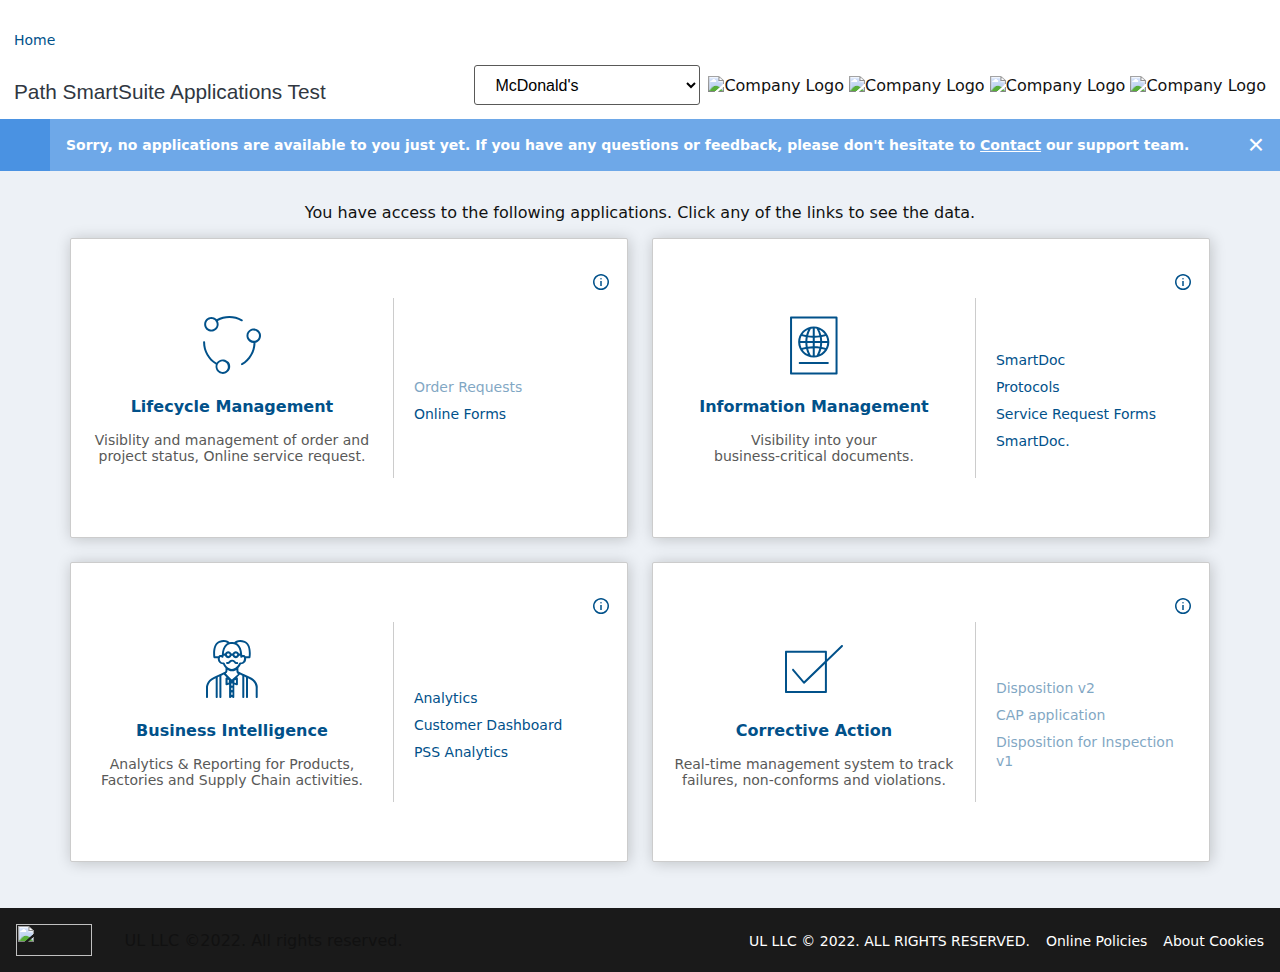
==== index.html @ 438c017e "Initial commit" ====
<!DOCTYPE html>
<html lang="en">

<head>
  <title>Home</title>
  <meta charset="UTF-8" />
  <meta name="viewport" content="width=device-width" />
  <link rel="stylesheet" href="styles.css" />
   <script type="module" src="script.js"></script>
</head>

<body>
  <header class="detail-header">
    <section class="breadcrumb" aria-label="Breadcrumb">
      <ul class="breadcrumb__list" style="padding-left: 0px; list-style: none">
        <li class="breadcrumb__item">
          <a class="breadcrumb__link" href="#">Home</a>
        </li>
        <!-- <li class="breadcrumb__item">
            <a class="breadcrumb__link" href="#">About</a>
          </li>
          <li class="breadcrumb__item">
            <a class="breadcrumb__link" href="#" aria-current="location"
              >Vision</a
            >
          </li> -->
      </ul>
    </section>
    <div class="title-row">
      <h1 class="h1-pss-title"> Path SmartSuite Applications Test</h1>
      
      <div class="supply-chain-switcher ml-auto">
        <select class="ul-select">
            <option value="0">Select a supply chain:</option>
            <option value="1" selected>McDonald's</option>
            <option value="2">Supplier ABC</option>
            <option value="3">Supplier CDE</option>
            <option value="4">Factory 1</option>
            <option value="5">Factory 2</option>
          </select>
      </div>
      <div class="supply-chain-logo">
        <!-- Supply Chain Logo -->
       <img src="https://upload.wikimedia.org/wikipedia/commons/4/4b/McDonald%27s_logo.svg" alt="Company Logo">
       <img src="https://upload.wikimedia.org/wikipedia/commons/a/a6/Logo_NIKE.svg" alt="Company Logo">
       <img src="https://upload.wikimedia.org/wikipedia/commons/9/9a/Target_logo.svg" alt="Company Logo">
       <img src="https://upload.wikimedia.org/wikipedia/commons/c/ce/Safeway_Logo.svg" alt="Company Logo">
      </div>
    </div>
  </header>
  <div class="notification notification--info" id="menu-item-103">
  <div class="notification__icon">
      <i class="icon icon--info"></i>
  </div>
  <div class="notification__body">
      <p>Sorry, no applications are available to you just yet. If you have any questions or feedback, please don't hesitate to <a href="#">Contact</a> our support team.</p>
  </div>
  <div class="notification__actions">
      <button class="notification__action" data-dismiss="">
          ×
      </button>
  </div>
</div>
  <!-- BLUE INFO MESSAGE NOTIFICATION SHOWN USERS WHO HAVE NO Entitlements(APPs) -->
  
   

      <main>
        <!--  -->
    
       

        <section class="instruction-text">   <p>
        You have access to the following applications. Click any of the links to
        see the data.
      </p></section>
          
          <div class="cards-container">
           
            <div class="card">
              <div class="card-left-column">
                <div>
                  <!-- Ligecycycle Icon Large -->
                  <svg version="1.1" id="Layer_1" xmlns="http://www.w3.org/2000/svg" x="0" y="0" width="64" height="64"
                    style="enable-background: new 0 0 64 64" xml:space="preserve">
                    <style>
                      .st0 {
                        fill: #01518a;
                      }
                    </style>
                    <g id="Group_11015" transform="translate(-301 -303)">
                      <path class="st0"
                        d="M308 320c1.3 1 2.8 1.5 4.4 1.5.3 0 .6 0 .9-.1 1.9-.2 3.6-1.2 4.8-2.7 1.8-2.3 2-5.4.7-7.8 7.3-4 16.3-3.9 23.5.3.5.3 1.1.1 1.4-.4s.1-1.1-.4-1.4c-7.9-4.6-17.7-4.6-25.7-.2l-.1-.1c-1.4-1.4-3.2-2.1-5.1-2.1-1.9 0-3.7.7-5.1 2.1-2.8 2.8-2.9 7.4 0 10.3.2.3.4.5.7.6zm.7-9.4c1-1 2.3-1.5 3.7-1.5 1.4 0 2.7.5 3.7 1.5l.2.2c.1.1.2.2.3.4 1.5 1.9 1.5 4.5 0 6.4-.9 1.1-2.1 1.8-3.5 2s-2.8-.2-3.9-1.1c-.2-.1-.3-.2-.5-.4-2.1-2.2-2.1-5.5 0-7.5M324.7 349.5c-2.9-.4-5.7 1-7.1 3.3-7.1-4.3-11.5-12.1-11.5-20.5 0-.6-.4-1-1-1s-1 .4-1 1c0 9.2 4.9 17.6 12.7 22.3v.1c-1 3.9 1.3 7.9 5.2 8.9.6.2 1.3.3 1.9.3 3.2 0 6.1-2.1 7-5.3l.1-.2v-.1c.1-.3.1-.5.1-.8.3-1.9-.2-3.8-1.4-5.4-1.4-1.3-3.1-2.3-5-2.6zm4.1 8c0 .2 0 .4-.1.6v.1c-.8 2.7-3.6 4.4-6.4 3.6s-4.5-3.7-3.8-6.5c.1-.2.1-.4.2-.7.9-2.2 3.2-3.5 5.6-3.2 1.4.2 2.6.9 3.5 2 .9 1.2 1.2 2.6 1 4.1zM361.8 324v-.2c-1-3.8-5-6.1-8.9-5.1l-.9.3c-3.7 1.5-5.5 5.7-4 9.4 1.1 2.7 3.7 4.4 6.5 4.5-.2 8.4-4.7 16.1-12 20.4-.5.3-.6.9-.4 1.4.2.3.5.5.9.5.2 0 .3 0 .5-.1 7.9-4.6 12.9-13.1 13-22.3h.1c3.8-1.1 6.1-5 5.2-8.8zm-5.7 6.7-.7.1c-2.4.3-4.7-1-5.6-3.2-1.1-2.7.2-5.7 3-6.8.2-.1.4-.2.6-.2.4-.1.9-.2 1.3-.2 2.3 0 4.5 1.6 5.1 3.9.8 2.8-.9 5.7-3.7 6.4z" />
                      <path id="Rectangle_2926" style="fill: none" d="M301 303h64v64h-64z" />
                    </g>
                  </svg>
                </div>
                <h3 class="card__title">Lifecycle Management</h3>
                <p class="card__description">
                  Visiblity and management of order and project status, Online
                  service request.
                </p>
              </div>
              <div class="col__divider"></div>
              <div class="card-right-column">
                <div class="card-right-column-item-1">
                  <a href="#modal" role="button" class="info-icon">
                    <svg xmlns="http://www.w3.org/2000/svg" height="20" width="20" class="card__icon-info">
                      <path
                        d="M9.25 14h1.5V9h-1.5ZM10 7.5q.312 0 .531-.219.219-.219.219-.531 0-.312-.219-.531Q10.312 6 10 6q-.312 0-.531.219-.219.219-.219.531 0 .312.219.531.219.219.531.219ZM10 18q-1.646 0-3.104-.625-1.458-.625-2.552-1.719t-1.719-2.552Q2 11.646 2 10q0-1.667.625-3.115.625-1.447 1.719-2.541Q5.438 3.25 6.896 2.625T10 2q1.667 0 3.115.625 1.447.625 2.541 1.719 1.094 1.094 1.719 2.541Q18 8.333 18 10q0 1.646-.625 3.104-.625 1.458-1.719 2.552t-2.541 1.719Q11.667 18 10 18Zm0-1.5q2.708 0 4.604-1.896T16.5 10q0-2.708-1.896-4.604T10 3.5q-2.708 0-4.604 1.896T3.5 10q0 2.708 1.896 4.604T10 16.5Zm0-6.5Z" />
                    </svg></a>
                </div>
                <div class="card-right-column-item-2">
                  <ul>
                    <li>
                      <a href="#" class="app-btn action-link--disabled">Order Requests</a>
                    </li>
                    <li>
                      <a href="#" class="app-btn">Online Forms</a>
                    </li>
                  </ul>
                </div>
              </div>
            </div>
            <div class="card">
              <div class="card-left-column">
                <div>
                  <svg version="1.1" id="Layer_1" xmlns="http://www.w3.org/2000/svg"
                    xmlns:xlink="http://www.w3.org/1999/xlink" x="0px" y="0px" width="64px" height="64px"
                    viewBox="0 0 64 64" enable-background="new 0 0 64 64" xml:space="preserve">
                    <g id="Group_11016" transform="translate(-990 -317)">
                      <g id="Group_10785" transform="translate(689 14)">
                        <rect id="Rectangle_2926" x="301" y="303" fill="none" width="64" height="64" />
                      </g>
                      <g id="Icons" transform="translate(983.25 312.5)">
                        <g>
                          <path fill="#01518A"
                            d="M52.5,53.5h-28c-0.6,0-1,0.4-1,1s0.4,1,1,1h28c0.6,0,1-0.4,1-1S53.1,53.5,52.5,53.5z" />
                          <path fill="#01518A" d="M61.2,8H15.8c-0.6,0-1,0.4-1,1v56c0,0.6,0.4,1,1,1h45.5c0.6,0,1-0.4,1-1V9C62.2,8.4,61.8,8,61.2,8z
				 M60.2,64H16.8V10h43.5V64z" />
                          <path fill="#01518A" d="M38.5,49.1c8.6,0,15.6-7,15.6-15.6s-7-15.6-15.6-15.6s-15.6,7-15.6,15.6S29.9,49.1,38.5,49.1z M27.4,41.2
				c1.2-0.3,2.4-0.6,3.5-0.8c0.5,1.8,1.1,3.6,1.9,5.3C30.6,44.8,28.7,43.2,27.4,41.2z M25,34.5h5.1c0,1.3,0.2,2.7,0.4,4
				c-1.4,0.3-2.8,0.6-4.2,1C25.6,37.9,25.1,36.3,25,34.5z M26.3,27.6c1.4,0.4,2.8,0.7,4.2,1c-0.2,1.3-0.4,2.6-0.4,4H25
				C25.1,30.7,25.6,29.1,26.3,27.6z M35.6,20.3c0.6-0.1,1.3-0.2,1.9-0.3v7.2c-1.5,0-3.1-0.1-4.6-0.3c0.6-2.2,1.4-4.3,2.5-6.2
				C35.5,20.5,35.5,20.4,35.6,20.3z M41.6,20.7c1.1,2,2,4.1,2.5,6.2c-1.5,0.2-3.1,0.3-4.6,0.3V20c0.7,0,1.3,0.1,2,0.3
				C41.5,20.4,41.5,20.5,41.6,20.7z M52,32.5h-5.1c0-1.3-0.2-2.7-0.4-4c1.4-0.3,2.8-0.6,4.2-1C51.4,29.1,51.9,30.7,52,32.5z
				 M50.7,39.5c-1.4-0.4-2.8-0.7-4.2-1c0.2-1.3,0.4-2.7,0.4-4H52C51.9,36.3,51.4,37.9,50.7,39.5z M41.6,46.7
				c-0.7,0.2-1.4,0.3-2.1,0.3v-7.2c1.5,0,3.1,0.1,4.6,0.3c-0.6,2.2-1.4,4.3-2.5,6.3C41.6,46.6,41.6,46.6,41.6,46.7z M35.4,46.5
				c-1.1-2-1.9-4.1-2.5-6.3c1.5-0.2,3.1-0.3,4.6-0.3V47c-0.7-0.1-1.4-0.2-2-0.3C35.4,46.6,35.4,46.6,35.4,46.5z M37.5,37.8
				c-1.7,0-3.4,0.2-5,0.4c-0.2-1.2-0.3-2.4-0.4-3.7h5.4V37.8z M39.5,37.8v-3.3h5.4c0,1.2-0.2,2.5-0.4,3.7
				C42.9,37.9,41.2,37.8,39.5,37.8z M44.9,32.5h-5.4v-3.3c1.7,0,3.4-0.2,5-0.4C44.7,30,44.9,31.3,44.9,32.5z M37.5,29.2v3.3h-5.4
				c0-1.2,0.2-2.5,0.4-3.7C34.1,29.1,35.8,29.2,37.5,29.2z M44.2,45.8c0.8-1.7,1.4-3.5,1.9-5.3c1.2,0.2,2.4,0.5,3.5,0.8
				C48.3,43.2,46.4,44.8,44.2,45.8z M49.6,25.8c-1.2,0.3-2.4,0.6-3.6,0.8c-0.5-1.9-1.1-3.7-2-5.4C46.3,22.2,48.2,23.8,49.6,25.8z
				 M32.9,21.1c-0.8,1.7-1.5,3.6-2,5.4c-1.2-0.2-2.4-0.5-3.6-0.8C28.8,23.8,30.7,22.2,32.9,21.1z" />
                        </g>
                      </g>
                    </g>
                  </svg>
                </div>
                <h3 class="card__title">Information Management</h3>
                <p class="card__description">
                  Visibility into your <br>business-critical documents.
                </p>
              </div>
              <div class="col__divider"></div>
              <div class="card-right-column">
                <div class="card-right-column-item-1">
                  <svg xmlns="http://www.w3.org/2000/svg" height="20" width="20" class="card__icon-info">
                    <path
                      d="M9.25 14h1.5V9h-1.5ZM10 7.5q.312 0 .531-.219.219-.219.219-.531 0-.312-.219-.531Q10.312 6 10 6q-.312 0-.531.219-.219.219-.219.531 0 .312.219.531.219.219.531.219ZM10 18q-1.646 0-3.104-.625-1.458-.625-2.552-1.719t-1.719-2.552Q2 11.646 2 10q0-1.667.625-3.115.625-1.447 1.719-2.541Q5.438 3.25 6.896 2.625T10 2q1.667 0 3.115.625 1.447.625 2.541 1.719 1.094 1.094 1.719 2.541Q18 8.333 18 10q0 1.646-.625 3.104-.625 1.458-1.719 2.552t-2.541 1.719Q11.667 18 10 18Zm0-1.5q2.708 0 4.604-1.896T16.5 10q0-2.708-1.896-4.604T10 3.5q-2.708 0-4.604 1.896T3.5 10q0 2.708 1.896 4.604T10 16.5Zm0-6.5Z" />
                  </svg>
                </div>
                <div class="card-right-column-item-2">
                  <ul>
                    <li>
                      <a href="#" class="app-btn">SmartDoc</a>
                    </li>
                    <li>
                      <a href="#" class="app-btn">Protocols</a>
                    </li>
                    <li>
                      <a href="#" class="app-btn">Service Request Forms</a>
                    </li>
                    <li>
                      <a href="#" class="app-btn">SmartDoc.</a>
                    </li>
                  </ul>
                </div>
              </div>
            </div>
            <div class="card">
              <div class="card-left-column">
                <div>
                  <svg xmlns="http://www.w3.org/2000/svg" width="64" height="64" xml:space="preserve">
                    <path fill="none" d="M0 0h64v64H0z" />
                    <g fill="#01518A">
                      <path
                        d="M27.8 27c.6 0 1.5-.1 2-.7l.3-.3c.5-.6 1.2-1.3 2.2-1.4 1 0 1.6.8 2.1 1.4.1.1.2.3.3.4.6.5 1.4.7 2 .7.3 0 .6 0 .7-.1.5-.1.9-.6.8-1.1-.1-.5-.6-.9-1.1-.8-.4.1-.9 0-1-.1l-.3-.3c-.6-.7-1.7-1.9-3.5-2h-.4c-1.8.1-2.9 1.3-3.5 2l-.2.2c-.1.1-.7.1-1 .1-.5-.1-1.1.3-1.1.8-.1.5.3 1.1.8 1.1.3 0 .6.1.9.1z" />
                      <path
                        d="M50.1 40c-2.3-1-4.2-1.9-5.9-2.7-.2-.2-.4-.3-.7-.3-3.1-1.5-4.8-2.4-4.8-2.4s-.3-.2-.3-1.1V31c1.3-1.3 2.1-2.8 2.5-3.7 1.5 0 2.8-.6 3.8-1.7 1.1-1.2 1.6-2.8 1.4-4.4h3.4c.5 0 .9-.4 1-.9.1-.6 1.9-13.6-5.6-16.4-6-2.3-9.4.2-10.7 1.4-1-.2-1.8-.2-2.3-.2-.5 0-1.3 0-2.3.2C28.4 4.1 25 1.6 19 3.9c-7.5 2.9-5.7 15.9-5.6 16.4.1.5.5.9 1 .9h3.4c-.2 1.6.4 3.2 1.4 4.4 1 1.1 2.4 1.7 3.8 1.7.4.8 1.2 2.3 2.5 3.7v2.5c0 .8-.3 1.1-.3 1.1s-1.7.9-4.8 2.4c-.3 0-.5.1-.7.3-1.6.8-3.6 1.7-5.9 2.7C6 43.5 6 50.2 6 50.5V60c0 .6.4 1 1 1s1-.4 1-1v-9.5c0-.1 0-5.7 6.7-8.7.4-.2.7-.3 1-.5V60c0 .6.4 1 1 1s1-.4 1-1V40.4c.6-.3 1.2-.6 1.7-.8V60c0 .6.4 1 1 1s1-.4 1-1V38.7l2.4-1.2 2.9 3c-.3-.1-.6 0-.8.2-.3.2-.4.5-.4.8v5.8c0 .3.1.6.4.8.3.2.6.2.9.2l2.3-.7V60c0 .6.4 1 1 1s1-.4 1-1v-.1c.2.2.4.3.6.3.2 0 .5-.1.6-.3v.1c0 .6.4 1 1 1s1-.4 1-1V47.5l2.3.7h.3c.2 0 .4-.1.6-.2.3-.2.4-.5.4-.8v-5.8c0-.3-.1-.6-.4-.8-.2-.1-.4-.2-.6-.2l3-2.9c.7.3 1.5.7 2.4 1.2V60c0 .6.4 1 1 1s1-.4 1-1V39.6c.5.3 1.1.5 1.7.8V60c0 .6.4 1 1 1s1-.4 1-1V41.3c.3.2.7.3 1 .5 6.7 3 6.7 8.4 6.7 8.7V60c0 .6.4 1 1 1s1-.4 1-1v-9.5c.3-.3.3-7-7.6-10.5zM44.3 5.8c5.1 1.9 4.7 10.6 4.4 13.4h-3.2c-.4-.6-.9-.9-1.3-1.1-.7-.2-1.4-.2-2 0v-.6C41.9 12.7 40.5 9.2 38 7c-.5-.4-1-.8-1.5-1 1.3-.8 3.8-1.7 7.8-.2zM31.8 7.1H33c1.3.1 2.7.7 3.7 1.5 1.9 1.6 3 4.3 3.4 8H39c-.4-1.4-1.7-2.4-3.2-2.4-1.5 0-2.8 1-3.2 2.4h-1.2c-.4-1.4-1.7-2.4-3.2-2.4s-2.8 1-3.2 2.4h-1.2c.4-3.7 1.5-6.4 3.4-8 .7-.6 1.5-1 2.2-1.3.8-.1 1.6-.2 2.4-.2zm2.6 10.5c.1-.7.6-1.2 1.4-1.2.7 0 1.3.5 1.4 1.2v.2c-.1.7-.6 1.2-1.4 1.2-.7 0-1.3-.5-1.4-1.2v-.1c.1 0 0-.1 0-.1zm-7.5 0c.1-.7.6-1.2 1.4-1.2.7 0 1.3.5 1.4 1.2v.2c-.1.7-.6 1.2-1.4 1.2-.7 0-1.3-.5-1.4-1.2v-.2zm-8.5 1.6h-3.2c-.2-2.8-.6-11.5 4.5-13.4 4-1.5 6.5-.6 7.8.3-.5.3-1 .6-1.5 1-2.6 2.2-4 5.9-4.2 11-.6-.2-1.3-.3-2 0-.5.2-1 .5-1.4 1.1zm6.2 6.8c-.2-.4-.6-.7-1.1-.6-1.5.2-2.4-.6-2.8-1-.8-.9-1.2-2.3-.8-3.5v-.1c.1-.1.1-.2.1-.3.1-.2.2-.3.3-.4.4-.2 1.3.2 1.7.5.3.2.7.3 1 .1.3-.2.5-.5.5-.9v-1H25c.4 1.4 1.7 2.4 3.2 2.4s2.8-1 3.2-2.4h1.2c.4 1.4 1.7 2.4 3.2 2.4 1.5 0 2.8-1 3.2-2.4h1.3v1c0 .4.2.7.5.9.3.2.7.1 1-.1.4-.3 1.3-.7 1.7-.5.1.1.3.2.3.4 0 .1.1.2.1.3v.1c.3 1.2 0 2.5-.8 3.5-.4.5-1.4 1.2-2.8 1-.5-.1-.9.2-1.1.6 0 0-.6 1.6-1.9 3.1-.3.4-.3.3-.9.9l-.1.1c-1.1 1-2.6 1.8-4.5 1.9-1.8-.1-3.3-.9-4.5-1.9l-1-1.1c-1-1.4-1.7-3-1.7-3zm4.5 19.4-1.5.4v-3.1l1.5.4c-.2.2-.3.4-.3.7v.8c0 .4.1.7.3.8zM32.5 58c-.2-.2-.4-.3-.6-.3-.2 0-.5.1-.6.3v-2.7c.2.2.4.3.6.3.2 0 .5-.1.6-.3V58zm0-4.7c-.2-.2-.4-.3-.6-.3-.2 0-.5.1-.6.3v-2.7c.2.2.4.3.6.3.2 0 .5-.1.6-.3v2.7zm0-4.6c-.2-.2-.4-.3-.6-.3-.2 0-.5.1-.6.3v-2.1l.2-.2h.9l.2.2v2.1zm3.5-2.8-1.8-.5c.1-.2.2-.4.2-.6V44c0-.2-.1-.4-.2-.6l1.8-.5v3zm-3.3-4.1-.4.4h-1.1l-.3-.4-5.1-5.3c.2-.1.3-.2.3-.2.1-.1 1.4-.7 1.4-2.8v-.8l.1.1.1.1c.1.1.2.1.3.2.2.1.4.2.5.3.4.2.8.3 1.2.5.4.1.9.2 1.3.3.2 0 .3 0 .5.1H33c.2 0 .4-.1.7-.1.4-.1.8-.2 1.2-.4.4-.2.8-.3 1.1-.5.1-.1.3-.2.4-.2v.8c0 2.1 1.3 2.8 1.4 2.8 0 0 .1.1.4.2l-5.5 4.9z" />
                    </g>
                  </svg>
                </div>
                <h3 class="card__title">Business Intelligence</h3>
                <p class="card__description">
                  Analytics & Reporting for Products,<br> Factories and Supply Chain
                  activities.
                </p>
              </div>
              <div class="col__divider"></div>
              <div class="card-right-column">
                <div class="card-right-column-item-1">
                  <svg xmlns="http://www.w3.org/2000/svg" height="20" width="20" class="card__icon-info">
                    <path
                      d="M9.25 14h1.5V9h-1.5ZM10 7.5q.312 0 .531-.219.219-.219.219-.531 0-.312-.219-.531Q10.312 6 10 6q-.312 0-.531.219-.219.219-.219.531 0 .312.219.531.219.219.531.219ZM10 18q-1.646 0-3.104-.625-1.458-.625-2.552-1.719t-1.719-2.552Q2 11.646 2 10q0-1.667.625-3.115.625-1.447 1.719-2.541Q5.438 3.25 6.896 2.625T10 2q1.667 0 3.115.625 1.447.625 2.541 1.719 1.094 1.094 1.719 2.541Q18 8.333 18 10q0 1.646-.625 3.104-.625 1.458-1.719 2.552t-2.541 1.719Q11.667 18 10 18Zm0-1.5q2.708 0 4.604-1.896T16.5 10q0-2.708-1.896-4.604T10 3.5q-2.708 0-4.604 1.896T3.5 10q0 2.708 1.896 4.604T10 16.5Zm0-6.5Z" />
                  </svg>
                </div>
                <div class="card-right-column-item-2">
                  <ul>
                    <li>
                      <a href="#" class="isDisabled">Analytics</a>
                    </li>
                    <li>
                      <a href="#" class="app-btn">Customer Dashboard</a>
                    </li>
                    <li>
                      <a href="#" class="app-btn">PSS Analytics</a>
                    </li>
                  </ul>
                </div>
              </div>
            </div>
            <div class="card">
              <div class="card-left-column">
                <div>
                  <svg xmlns="http://www.w3.org/2000/svg" width="64" height="64" xml:space="preserve">
                    <path fill="none" d="M0 0h64v64H0z" />
                    <path fill="#01518A"
                      d="M60.7 8.3c-.4-.4-1-.4-1.4 0L44.9 22.2v-7.5c0-.6-.4-1-1-1H4c-.6 0-1 .5-1 1V55c0 .6.4 1 1 1h39.9c.6 0 1-.5 1-1V25L60.7 9.8c.4-.4.4-1.1 0-1.5zM42.9 54H5V15.7h37.9v8.4L22 44.2l-10.2-12c-.4-.4-1-.5-1.4-.1-.4.4-.5 1-.1 1.4l10.9 12.8c.2.2.4.3.7.4h.1c.3 0 .5-.1.7-.3l20.2-19.5V54z" />
                  </svg>
                </div>
                <h3 class="card__title">Corrective Action</h3>
                <p class="card__description">
                  Real-time management system to track failures, non-conforms and
                  violations.
                </p>
              </div>
              <!-- The vertical divider -->
              <div class="col__divider"></div>
              <div class="card-right-column">
                <div class="card-right-column-item-1">
                  <svg xmlns="http://www.w3.org/2000/svg" height="20" width="20" class="card__icon-info">
                    <path
                      d="M9.25 14h1.5V9h-1.5ZM10 7.5q.312 0 .531-.219.219-.219.219-.531 0-.312-.219-.531Q10.312 6 10 6q-.312 0-.531.219-.219.219-.219.531 0 .312.219.531.219.219.531.219ZM10 18q-1.646 0-3.104-.625-1.458-.625-2.552-1.719t-1.719-2.552Q2 11.646 2 10q0-1.667.625-3.115.625-1.447 1.719-2.541Q5.438 3.25 6.896 2.625T10 2q1.667 0 3.115.625 1.447.625 2.541 1.719 1.094 1.094 1.719 2.541Q18 8.333 18 10q0 1.646-.625 3.104-.625 1.458-1.719 2.552t-2.541 1.719Q11.667 18 10 18Zm0-1.5q2.708 0 4.604-1.896T16.5 10q0-2.708-1.896-4.604T10 3.5q-2.708 0-4.604 1.896T3.5 10q0 2.708 1.896 4.604T10 16.5Zm0-6.5Z" />
                  </svg>
                </div>
                <div class="card-right-column-item-2">
                  <ul>
                    <li>
                      <a href="#" class="action-link action-link--disabled">Disposition v2</a>
                    </li>
                    <li>
                      <a href="#" class="action-link action-link--disabled">CAP application</a>
                    </li>
                    <li>
                      <a href="#" class="action-link action-link--disabled">Disposition for Inspection v1</a>
                    </li>
                  </ul>
                </div>
              </div>
            </div>
           <!--  <div class="card" style="background:#;">
              <div class="card-left-column">
                <div>
                  <svg xmlns="http://www.w3.org/2000/svg" width="64" height="64" xml:space="preserve">
                    <g fill="#01518A">
                      <path
                        d="M50 57h-7v-8h-2v8H23v-8h-2v8h-7c-.6 0-1 .4-1 1s.4 1 1 1h36c.6 0 1-.4 1-1s-.4-1-1-1zM0 6v42.9h64V6H0zm62 40.9H2V8h60v38.9z" />
                      <path
                        d="M38 26.1c-.6 0-1 .4-1 1v14.6c0 .6.4 1 1 1s1-.4 1-1V27.1c0-.5-.4-1-1-1zM44 23c-.6 0-1 .4-1 1v18c0 .6.4 1 1 1s1-.4 1-1V24c0-.6-.4-1-1-1zM26 32.5c-.6 0-1 .4-1 1v7.9c0 .6.4 1 1 1s1-.4 1-1v-7.9c0-.6-.4-1-1-1zM20 35.7c-.6 0-1 .4-1 1v4.5c0 .6.4 1 1 1s1-.4 1-1v-4.5c0-.5-.4-1-1-1zM32 29.3c-.6 0-1 .4-1 1v11.2c0 .6.4 1 1 1s1-.4 1-1V30.3c0-.6-.4-1-1-1zM17 35c.2 0 .4 0 .5-.2l26.7-16.9-.7 3.3 2.4-1.5L47 15l-4.7-1.1-2.4 1.5 3.3.7-26.7 17.1c-.5.3-.6.9-.3 1.4.1.2.5.4.8.4z" />
                    </g>
                  </svg>
                </div>
                <h3 class="card__title" ></h3>
                <p class="card__description">
                  myUL is a secure source for UL project files, product
                  information, documents and services.
                </p>
              </div>
              <div class="col__divider"></div>
              <div class="card-right-column">
                <div class="card-right-column-item-1">
                  <svg xmlns="http://www.w3.org/2000/svg" height="20" width="20" class="card__icon-info">
                    <path
                      d="M9.25 14h1.5V9h-1.5ZM10 7.5q.312 0 .531-.219.219-.219.219-.531 0-.312-.219-.531Q10.312 6 10 6q-.312 0-.531.219-.219.219-.219.531 0 .312.219.531.219.219.531.219ZM10 18q-1.646 0-3.104-.625-1.458-.625-2.552-1.719t-1.719-2.552Q2 11.646 2 10q0-1.667.625-3.115.625-1.447 1.719-2.541Q5.438 3.25 6.896 2.625T10 2q1.667 0 3.115.625 1.447.625 2.541 1.719 1.094 1.094 1.719 2.541Q18 8.333 18 10q0 1.646-.625 3.104-.625 1.458-1.719 2.552t-2.541 1.719Q11.667 18 10 18Zm0-1.5q2.708 0 4.604-1.896T16.5 10q0-2.708-1.896-4.604T10 3.5q-2.708 0-4.604 1.896T3.5 10q0 2.708 1.896 4.604T10 16.5Zm0-6.5Z" />
                  </svg>
                </div>
                <div class="card-right-column-item-2">
                  <ul>
                    <li>
                      <a href="#" class="app-btn">Learn more</a>
                    </li>
                   
                    <li>
                      <p class="complete-text__small">To complete your invite registration, please click the button below:
                    <button class="app-primary-green">Complete Registration</button>
                    </li>
                  </ul>
                </div>
              </div>
            </div> -->
          </div>
        </section>
     
      </main>
      <!-- Put the footer at the bottom -->
      <footer class="ul-footer -minimal -dark">
      <div class="ul-footer__main">
         <img class="ul-footer__logo" src="https://underwriters-labs.github.io/design-system-scss/images/ulsolutions_logo_white.svg" style="width: 4.78rem; height: 2rem;"><p class="ul-footer__copyright">UL LLC ©2022. All rights reserved.</p>
         <div class="ul-footer__legal">
            <ul>
               <li><a href="https://www.ul.com/resources/online-policies">UL LLC © 2022. ALL RIGHTS RESERVED.</a></li>
               <li><a href="https://www.ul.com/resources/online-policies">Online Policies</a></li>
               <li><a href="https://www.ul.com/resources/online-policies/about-cookies">About Cookies</a></li>
            </ul>
         </div>
      </div>
   </footer>
      <!-- Lifecycle Modal -->
      <div class="modal-wrapper" id="modal">
        <div class="modal-body">
          <div class="modal-header">
            <div>
              <!-- Ligecycycle Icon Large -->
              <svg version="1.1" id="Layer_1" xmlns="http://www.w3.org/2000/svg" x="0" y="0" width="64" height="64"
                style="enable-background: new 0 0 64 64" xml:space="preserve">
                <style>
                  .st0 {
                    fill: #01518a;
                  }
                </style>
                <g id="Group_11015" transform="translate(-301 -303)">
                  <path class="st0"
                    d="M308 320c1.3 1 2.8 1.5 4.4 1.5.3 0 .6 0 .9-.1 1.9-.2 3.6-1.2 4.8-2.7 1.8-2.3 2-5.4.7-7.8 7.3-4 16.3-3.9 23.5.3.5.3 1.1.1 1.4-.4s.1-1.1-.4-1.4c-7.9-4.6-17.7-4.6-25.7-.2l-.1-.1c-1.4-1.4-3.2-2.1-5.1-2.1-1.9 0-3.7.7-5.1 2.1-2.8 2.8-2.9 7.4 0 10.3.2.3.4.5.7.6zm.7-9.4c1-1 2.3-1.5 3.7-1.5 1.4 0 2.7.5 3.7 1.5l.2.2c.1.1.2.2.3.4 1.5 1.9 1.5 4.5 0 6.4-.9 1.1-2.1 1.8-3.5 2s-2.8-.2-3.9-1.1c-.2-.1-.3-.2-.5-.4-2.1-2.2-2.1-5.5 0-7.5M324.7 349.5c-2.9-.4-5.7 1-7.1 3.3-7.1-4.3-11.5-12.1-11.5-20.5 0-.6-.4-1-1-1s-1 .4-1 1c0 9.2 4.9 17.6 12.7 22.3v.1c-1 3.9 1.3 7.9 5.2 8.9.6.2 1.3.3 1.9.3 3.2 0 6.1-2.1 7-5.3l.1-.2v-.1c.1-.3.1-.5.1-.8.3-1.9-.2-3.8-1.4-5.4-1.4-1.3-3.1-2.3-5-2.6zm4.1 8c0 .2 0 .4-.1.6v.1c-.8 2.7-3.6 4.4-6.4 3.6s-4.5-3.7-3.8-6.5c.1-.2.1-.4.2-.7.9-2.2 3.2-3.5 5.6-3.2 1.4.2 2.6.9 3.5 2 .9 1.2 1.2 2.6 1 4.1zM361.8 324v-.2c-1-3.8-5-6.1-8.9-5.1l-.9.3c-3.7 1.5-5.5 5.7-4 9.4 1.1 2.7 3.7 4.4 6.5 4.5-.2 8.4-4.7 16.1-12 20.4-.5.3-.6.9-.4 1.4.2.3.5.5.9.5.2 0 .3 0 .5-.1 7.9-4.6 12.9-13.1 13-22.3h.1c3.8-1.1 6.1-5 5.2-8.8zm-5.7 6.7-.7.1c-2.4.3-4.7-1-5.6-3.2-1.1-2.7.2-5.7 3-6.8.2-.1.4-.2.6-.2.4-.1.9-.2 1.3-.2 2.3 0 4.5 1.6 5.1 3.9.8 2.8-.9 5.7-3.7 6.4z" />
                  <path id="Rectangle_2926" style="fill: none" d="M301 303h64v64h-64z" />
                </g>
              </svg>
            </div>
            <h2 class="modal-heading">Lifecycle Management</h2>
            <a href="#!" role="button" class="close" aria-label="close this modal">
              <svg width="12" height="12" viewBox="0 0 12 12">
                <path id="_Color" data-name=" ↳Color"
                  d="M12,1.209,10.791,0,6,4.791,1.209,0,0,1.209,4.791,6,0,10.791,1.209,12,6,7.209,10.791,12,12,10.791,7.209,6Z"
                  fill="#303741" />
              </svg>

            </a>
          </div>
          <div>
          <p>Successful management of your product’s lifecycle begins with a quick, seamless way to procure a testing
            request and the ability to monitor the progress. Our Lifecycle Management tools allow you to do just that
            with our easy and intuitive Online Order Forms and Service Status applications.</p>
          <h4 class="h4-sub-headings">Online Order Forms</h3>
          <ul class="ul-mt">
            <li> Create and manage your orders and access up-to-date statuses of your projects
            </li>
            <li>Easy-to-use electronic order forms for automated request submissions
            </li>
            <li>Auto-fill function saves previous supply chain information for faster future requests</li>
            <li>Configurable options for client-specific information</li>
          </ul>
          <!-- <h4 class="h4-sub-headings">Online Order Forms</h4>
          <ul class="ul-mt">
            <li> Create and manage your orders and access up-to-date statuses of your projects
            </li>
            <li>Flexible search and refinement options to find orders quickly
            
            </li>
            <li>Configurable options of specific client status informations</li>
                   </ul>
         -->
        <hr class="line"/>
        <div class="modal-footer">
          <p>To enable Lifecycle Management applications</p> 
          <button class="pss-button -app-primary">CONTACT US</button>

       
        </div>

        <!-- <a href="#!" class="outside-trigger"></a> -->

        

    

</body>

</html>

<!--  -->
---- styles.css ----
/* A few styles that won't be necessary in myUL */
* {
  box-sizing: border-box;
}

body {
  margin: 0;
  padding: 0;
  color: #111;
  background-color: #edf1f6;
  font-family: Open Sans, system-ui, sans-serif;
}

/* Default Links */

a {
  color: #01518a;
  font-size: 0.875rem;
  text-decoration: none;
}

a:hover {
  text-decoration: underline;
  color: #003357;
}

a:active {
  background-color: #333;
}

a:visited {
  background-color: #01518a;
}

main {
  padding: 1rem;
  background: #edf1f6;
}

/* The card styles */
.cards-container {
  max-width: 1140px;
  margin: 0 auto;
  display: flex;
  gap: 1.5rem;
  flex-wrap: wrap;
}

.card {
  width: 558px;
  min-height: 300px;
  background-color: #fff;
  border-radius: 2px;
  border: #ccc 1px solid;
  box-shadow: 1px 1px 15px rgba(0, 0, 0, 0.2);
  display: flex;
  flex-direction: row;
  align-items: center;
}
.card:hover {
  box-shadow: 0 4px 4px 0 rgba(0, 0, 0, 0.2);
}
.card__title {
  color: #01518a;
  font-size: 1rem;
  margin-bottom: 1rem;
}

.card-left-column {
  display: flex;
  flex-direction: column;
  text-align: center;
  width: 58%;
  padding: 1rem;
  flex-wrap: nowrap;
}
.card-right-column {
  width: 42%;
  padding: 1rem;
  display: flex;
  flex-direction: column;
  flex-wrap: nowrap;
}
.card-right-column-item-1 {
  order: 0;
  flex: 0 1 auto;
  align-self: flex-end;
}
.card-right-column-item-2 {
  display: flex;
  align-items: center;
  min-height: 208px;
}
.card-right-column-item-2 ul {
  list-style: none;
  padding-left: 0;
}
.card-right-column-item-2 ul li {
  padding: 0.25rem;
}

.card__description {
  margin: 0;
  font-size: 14px;
  color: #595958;
}

/* The column divider */
.col__divider {
  border-left: 1px solid #ccc;
  height: 180px;
}

/* Disabled links in cards */
.action-link--disabled {
  color: #01518a;
  cursor: not-allowed;
  opacity: 0.5;
  text-decoration: none;
}
.action-link--disabled:hover {
  text-decoration: none;
}

.app-primary-green {
  background-color: #146615;
  border: 1px solid #146615;
  color: #fff;
  padding: 0.625rem;
  width: 100%;
  margin-top: 0.5rem;
}
.complete-text__small {
  font-style: italic;
  line-height: 0.875rem;
  font-size: 12px;
}
/* Breadcrumbs */

/* .breadcrumb__list ul,
li {
  display: inline;
  list-style: none;
  margin: 0px;
  padding-left: 0px;
}
.breadcrumb__list li {
  margin: 0px;
  padding: 0px;
} */

/* Header styles */
.detail-header {
  padding: 0.875rem;
  background: #fff;
}
.h1-pss-title {
  font-family: 'Open Sans Regular', 'Open Sans', Arial, Helvetica, sans-serif;
  font-size: 1.3em !important;
  font-weight: 400;
  color: #303741;
  margin-bottom: 0;
}
.title-row {
  display: flex;
  justify-content: space-between;
  align-items: center;
  flex-wrap: nowrap;
  gap: 0.5rem;
}

/* The card icon styles */
.card__icon-lrg {
  fill: #01518a;
}
.card__icon-info {
  fill: #01518a;
}
.card__icon-info:hover {
  fill: #003357;
}

/* Left align the select menu */
.ml-auto {
  margin-left: auto;
}

/* Style for the select menu */
.ul-select {
  background-color: #fff;
  border: 0.0625rem solid #595958;
  border-radius: 3px;
  box-shadow: none;
  box-sizing: inherit;
  width: 100%;
  line-height: 1.4;
  font-size: 1rem;
  min-height: 1.75rem;
  padding: 0.6rem 1rem;
  margin-right: 1rem;
}
/* Misc Styles */
.detail-header {
  padding: 0.875rem;
  background: #fff;
}
.h1-pss-title {
  font-family: 'Open Sans Regular', 'Open Sans', Arial, Helvetica, sans-serif !important;
  font-size: 1.3em !important;
  font-weight: 400;
  color: #303741;
  margin-bottom: 0;
}
.title-row {
  display: flex;
  justify-content: space-between;
  align-items: center;
  flex-wrap: nowrap;
  gap: 0.5rem;
}
/* Left align the select menu */
.ml-auto {
  margin-left: auto;
}

.ul-select {
  background-color: #fff;
  border: 0.0625rem solid #595958;
  border-radius: 3px;
  box-shadow: none;
  box-sizing: inherit;
  width: 100%;
  line-height: 1.4;
  font-size: 1rem;
  min-height: 1.75rem;
  padding: 0.6rem 1rem;
  margin-right: 1rem;
}

/* Working with inconsistently sized logos*/
.supply-chain-logo img {
  width: 96px;
  aspect-ratio: 3/2;
  object-fit: contain;
}

/* Modal styles */

.modal-header {
  align-items: flex-start;
  display: flex;
  justify-content: space-between;
  gap: 1rem;
}
.modal-heading {
  margin-top: 0;
  font-family: 'Open Sans';
  font-weight: 600;
  font-size: 24px;
  text-align: left;
  color: #2a313a;
  align-self: center;
}
.close {
  background: none;
  border: none;
  cursor: pointer;
  display: flex;
  align-self: flex-start;
  height: 16px;
  text-decoration: none;
  width: 16px;
  margin-left: auto;
}
.close svg {
  width: 16px;
}
.modal-body {
  background: #fff;
  box-shadow: -20px 20px 35px 1px rgba(10, 49, 86, 0.18);
  display: flex;
  flex-direction: column;
  padding: 1.5rem;
  margin: 1.5rem;
  max-width: 400px;
  width: 100%;
}
.modal-wrapper {
  align-items: center;
  background: rgba(0, 0, 0, 0.5);
  bottom: 0;
  display: flex;
  justify-content: center;
  left: 0;
  position: fixed;
  right: 0;
  top: 0;
}

#modal {
  opacity: 0;
  transition: opacity 0.25s ease-in-out;
  visibility: hidden;
}
#modal:target {
  opacity: 1;
  visibility: visible;
}
#modal:target .modal-body {
  opacity: 1;
  transform: translateY(1);
}
#modal .modal-body {
  max-width: 800px;
  opacity: 0;
  transform: translateY(-100px);
  transition: opacity 0.25s ease-in-out;
  width: 100%;
  z-index: 1;
}

/* Only needed if support */
.outside-trigger {
  bottom: 0;
  cursor: default;
  left: 0;
  position: fixed;
  right: 0;
  top: 0;
}

.modal-footer {
  display: flex;
  justify-content: flex-end;
  gap: 1rem;
  margin-right: 1rem;
  align-items: center;
}
.h4-sub-headings {
  margin-top: 1.5rem;
  margin-bottom: 0px;
}

.ul-mt {
  margin-top: 0.25rem;
}
/* Button Styles For Contact Us */

.pss-button {
  border: 0.0625rem solid #fff;
  border-radius: 3px;
  cursor: pointer;
  display: inline-block;
  font-size: 0.875rem;
  font-weight: 600;
  outline: 0;
  padding: 0.5rem 0.5rem;
  text-align: center;
  text-decoration: none;
  white-space: nowrap;
  min-height: 2.5rem;
}
.pss-button.-app-primary {
  background-color: #01518a;
  border-color: #01518a;
  color: #fff;
}
.pss-button.-app-primary:hover,
.pss-button.-app-primary:focus {
  background-color: #003357;
  border-color: #003357;
}
.pss-button.-app-primary:active {
  background-color: #001524;
  border-color: #001524;
}
hr.line {
  display: block;
  width: 95%;
  margin-left: auto;
  margin-right: auto;
  margin-top: 2rem;
  margin-bottom: 1.5rem;
  border: 1px solid rgba(112, 112, 112, 0.2);
}
.pss-button {
  min-width: 118px;
  font-size: 0.875rem;
  padding: 0;
}

/* Start Responsive */

/* On screens that are 1366px or less*/
@media screen and (max-width: 1366px) {
  .cards-container {
    justify-content: center;
  }
  .instruction-text {
    justify-content: center;
  }
}
/* Button Defaults */
button {
  font-family: inherit;
  font-size: 100%;
  line-height: 1.15;
  margin: 0;
}
button {
  overflow: visible;
}
button {
  text-transform: none;
}
button {
  -webkit-appearance: button;
}
button::-moz-focus-inner {
  border-style: none;
  padding: 0;
}
button:-moz-focusring {
  outline: pxtorem(1) dotted ButtonText;
}
.ul-button {
  border: 0.0625rem solid #fff;
  border-radius: 3px;
  cursor: pointer;
  display: inline-block;
  font-size: 1rem;
  font-weight: 600;
  outline: 0;
  padding: 0.75rem 1.5rem;
  text-align: center;
  text-decoration: none;
  white-space: nowrap;
}
.ul-button.-app-primary {
  background-color: #01518a;
  border-color: #01518a;
  color: #fff;
}
.ul-button.-app-primary:hover,
.ul-button.-app-primary:focus {
  background-color: #003357;
  border-color: #003357;
}
.ul-button.-app-primary:active {
  background-color: #001524;
  border-color: #001524;
}

/* Blue Notification Banner */
.icon {
  display: inline-block;
  height: 18px;
}
.icon.icon--info {
  background-image: url(https://uat.my.ul.com/wp-content/themes/myul/dist/02b497966dc5de0129edb6597c0b7dfa.svg);
}
.notifications > .notification + .notification--info {
  border-top: solid 1px #4a92e2;
}
.notification {
  display: flex;
  align-items: stretch;
  font-weight: 600;
  font-size: 14px;
  min-height: 52px;
}
.notification a {
  margin: 0;
  padding: 0;
  text-decoration: underline;
}
.notification.notification--info,
.notification {
  background-color: #6ea8e8;
  color: #fff;
}
.notification.notification--info .notification__icon,
.notification .notification__icon {
  background-color: #4a92e2;
  color: #fff;
}
.notification.notification--info .notification__actions,
.notification.notification--info .notification__actions button,
.notification .notification__actions,
.notification .notification__actions button {
  color: #fff;
}
.notification.notification--info a:link,
.notification a:link {
  color: #fff;
}
.notification.notification--info a:hover,
.notification a:hover {
  color: #fff;
}
.notification.notification--info a:visited,
.notification a:visited {
  color: #fff;
}
.notification.notification--info a:active,
.notification a:active {
  border-bottom: dotted 1px #fff;
}
.notification > * {
  display: flex;
  flex-direction: column;
  justify-content: center;
}
.notification .notification__icon {
  flex: 0 0 auto;
  padding: 0.5rem 1rem;
  font-size: 1rem;
  font-weight: bold;
  min-width: 50px;
  text-align: center;
}
.notification .notification__body {
  flex: 1 1 0px;
  padding: 0 1rem;
  line-height: 1.5;
}
.notification .notification__actions {
  flex: 0 0 auto;
  display: flex;
  flex-direction: row;
}
.notification .notification__action {
  background-color: rgba(0, 0, 0, 0);
  font-family: 'Open Sans', -apple-system, BlinkMacSystemFont, 'Segoe UI',
    Roboto, Oxygen, Ubuntu, Cantarell, 'Helvetica Neue', sans-serif;
  border: none;
  font-size: 2em;
  line-height: 1;
  padding: 0.5rem 1rem;
  cursor: pointer;
}

/* Instruction Text */
.instruction-text {
  max-width: 1140px;
  margin: 0 auto;
  display: flex;
  gap: 1.5rem;
  flex-wrap: wrap;
}

/* The Footer is based on OULDS */
.ul-footer {
  margin-top: 1.875rem;
}
.ul-footer *,
.ul-footer *::after,
.ul-footer *::before {
  box-sizing: inherit;
}
.ul-footer ul {
  list-style: none;
  margin-top: 0;
  padding-left: 0;
}
.ul-footer .ul-footer__main {
  align-items: center;
  display: grid;
  gap: 0 2rem;
  grid-template-areas: 'logo copyright . social' 'logo legal     . social';
  grid-template-columns: auto auto 1fr auto;
  padding: 2rem 2rem;
}
.ul-footer .ul-footer__main .ul-footer__logo {
  grid-area: logo;
}
.ul-footer .ul-footer__main .ul-footer__copyright {
  grid-area: copyright;
  margin: 0;
}
.ul-footer .ul-footer__main .ul-footer__legal {
  grid-area: legal;
}
.ul-footer .ul-footer__main .ul-footer__legal ul {
  display: flex;
  gap: 1rem;
  margin-bottom: 0;
}
@media (max-width: 1200px) {
  .ul-footer .ul-footer__main {
    align-items: center;
    display: flex;
    flex-direction: column;
    text-align: center;
  }
  .ul-footer .ul-footer__main .ul-footer__logo {
    margin-bottom: 2.25rem;
  }
  .ul-footer .ul-footer__main .ul-footer__copyright {
    margin-bottom: 0.5rem;
  }
}
@media (max-width: 768px) {
  .ul-footer .ul-footer__main {
    align-items: center;
    display: flex;
    flex-direction: column;
    text-align: center;
  }
  .ul-footer .ul-footer__main .ul-footer__legal ul {
    flex-direction: column;
    gap: 0;
  }
}
.ul-footer.-dark .ul-footer__main {
  background: #1a1a1a;
}
.ul-footer.-dark ul li a {
  color: #fff;
}
.ul-footer.-minimal .ul-footer__main {
  grid-template-areas: 'logo copyright . legal';
  grid-template-columns: auto auto 1fr auto;
  padding: 1rem;
}
@media (max-width: 1200px) {
  .ul-footer.-minimal .ul-footer__main .ul-footer__logo {
    margin-bottom: 1rem;
  }
  .ul-footer.-minimal .ul-footer__main .ul-footer__copyright {
    margin-bottom: 0.5rem;
  }
}
.ul-footer.-minimal .ul-footer__main p {
  margin: 0;
}
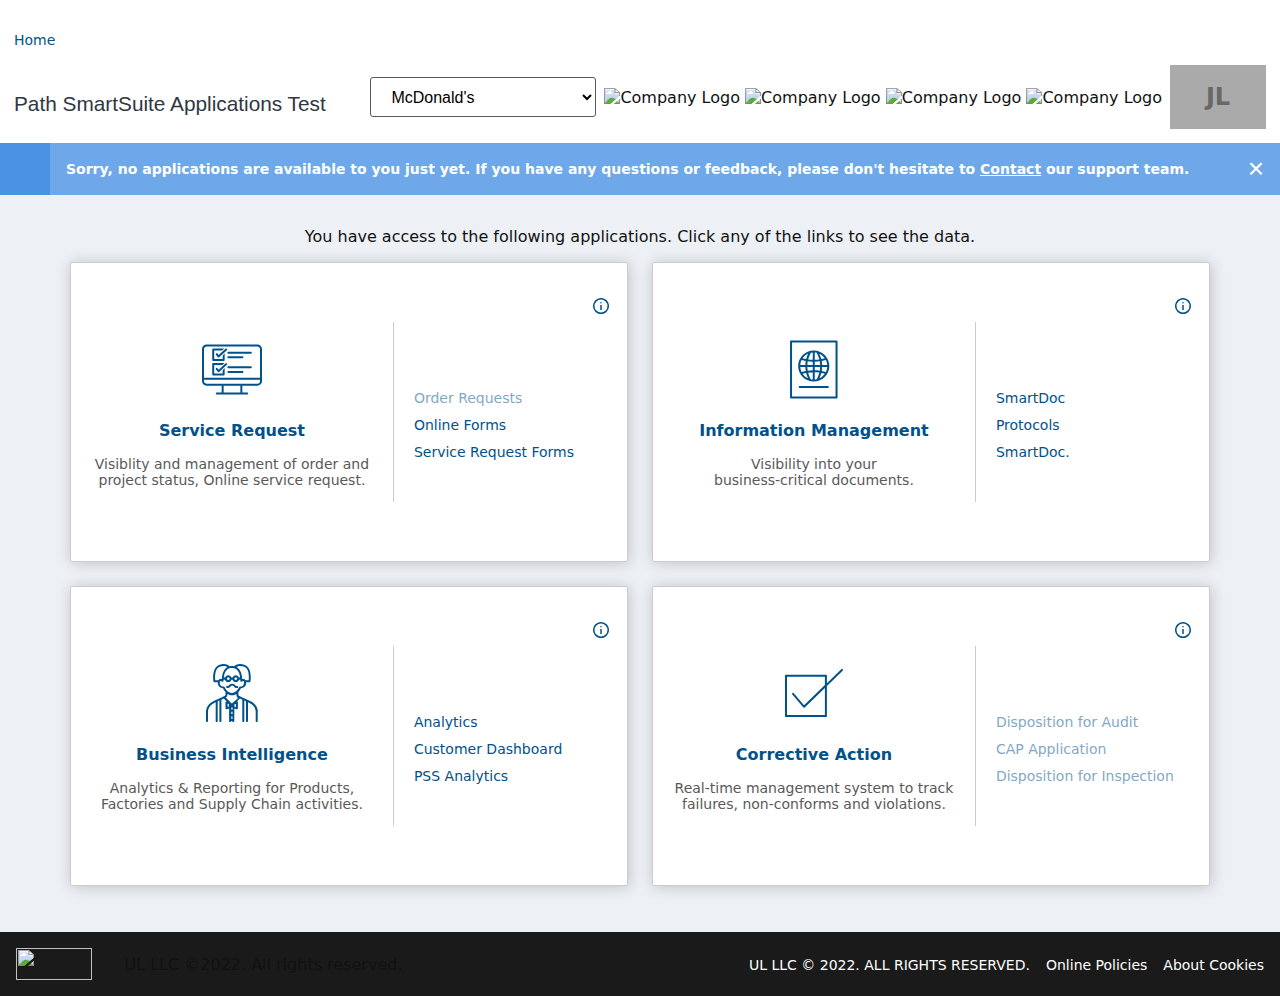
==== commit a0d91523: "2 files modified, 2 deleted" ====
--- a/index.html
+++ b/index.html
@@ -1,22 +1,20 @@
 <!DOCTYPE html>
 <html lang="en">
-
 <head>
-  <title>Home</title>
-  <meta charset="UTF-8" />
-  <meta name="viewport" content="width=device-width" />
-  <link rel="stylesheet" href="styles.css" />
-   <script type="module" src="script.js"></script>
+    <title>Home</title>
+    <meta charset="UTF-8" />
+    <meta name="viewport" content="width=device-width" />
+    <link rel="stylesheet" href="styles.css" />
+    <script type="module" src="script.js"></script>
 </head>
-
 <body>
-  <header class="detail-header">
-    <section class="breadcrumb" aria-label="Breadcrumb">
-      <ul class="breadcrumb__list" style="padding-left: 0px; list-style: none">
-        <li class="breadcrumb__item">
-          <a class="breadcrumb__link" href="#">Home</a>
-        </li>
-        <!-- <li class="breadcrumb__item">
+    <header class="detail-header">
+        <section class="breadcrumb" aria-label="Breadcrumb">
+            <ul class="breadcrumb__list" style="padding-left: 0px; list-style: none">
+                <li class="breadcrumb__item">
+                    <a class="breadcrumb__link" href="#">Home</a>
+                </li>
+                <!-- <li class="breadcrumb__item">
             <a class="breadcrumb__link" href="#">About</a>
           </li>
           <li class="breadcrumb__item">
@@ -24,121 +22,150 @@
               >Vision</a
             >
           </li> -->
-      </ul>
-    </section>
-    <div class="title-row">
-      <h1 class="h1-pss-title"> Path SmartSuite Applications Test</h1>
-      
-      <div class="supply-chain-switcher ml-auto">
-        <select class="ul-select">
-            <option value="0">Select a supply chain:</option>
-            <option value="1" selected>McDonald's</option>
-            <option value="2">Supplier ABC</option>
-            <option value="3">Supplier CDE</option>
-            <option value="4">Factory 1</option>
-            <option value="5">Factory 2</option>
-          </select>
-      </div>
-      <div class="supply-chain-logo">
-        <!-- Supply Chain Logo -->
-       <img src="https://upload.wikimedia.org/wikipedia/commons/4/4b/McDonald%27s_logo.svg" alt="Company Logo">
-       <img src="https://upload.wikimedia.org/wikipedia/commons/a/a6/Logo_NIKE.svg" alt="Company Logo">
-       <img src="https://upload.wikimedia.org/wikipedia/commons/9/9a/Target_logo.svg" alt="Company Logo">
-       <img src="https://upload.wikimedia.org/wikipedia/commons/c/ce/Safeway_Logo.svg" alt="Company Logo">
-      </div>
+            </ul>
+        </section>
+        <div class="title-row">
+            <h1 class="h1-pss-title"> Path SmartSuite Applications Test</h1>
+            <div class="supply-chain-switcher ml-auto">
+                <select class="ul-select">
+                    <option value="0">Select a supply chain:</option>
+                    <option value="1" selected>McDonald's</option>
+                    <option value="2">Supplier ABC</option>
+                    <option value="3">Supplier CDE</option>
+                    <option value="4">Factory 1</option>
+                    <option value="5">Factory 2</option>
+                </select>
+            </div>
+            <div class="supply-chain-logo">
+                <!-- Supply Chain Logo -->
+                <img src="https://upload.wikimedia.org/wikipedia/commons/4/4b/McDonald%27s_logo.svg" alt="Company Logo">
+                <img src="https://upload.wikimedia.org/wikipedia/commons/a/a6/Logo_NIKE.svg" alt="Company Logo">
+                <img src="https://upload.wikimedia.org/wikipedia/commons/9/9a/Target_logo.svg" alt="Company Logo">
+                <img src="https://upload.wikimedia.org/wikipedia/commons/c/ce/Safeway_Logo.svg" alt="Company Logo">
+            </div>
+            <div class="initial-logo">JL</div>
+        </div>
+    </header>
+    <div class="notification notification--info" id="menu-item-103">
+        <div class="notification__icon">
+            <i class="icon icon--info"></i>
+        </div>
+        <div class="notification__body">
+            <p>Sorry, no applications are available to you just yet. If you have any questions or feedback, please don't
+                hesitate to <a href="#">Contact</a> our support team.</p>
+        </div>
+        <div class="notification__actions">
+            <button class="notification__action" data-dismiss="">
+                ×
+            </button>
+        </div>
     </div>
-  </header>
-  <div class="notification notification--info" id="menu-item-103">
-  <div class="notification__icon">
-      <i class="icon icon--info"></i>
-  </div>
-  <div class="notification__body">
-      <p>Sorry, no applications are available to you just yet. If you have any questions or feedback, please don't hesitate to <a href="#">Contact</a> our support team.</p>
-  </div>
-  <div class="notification__actions">
-      <button class="notification__action" data-dismiss="">
-          ×
-      </button>
-  </div>
-</div>
-  <!-- BLUE INFO MESSAGE NOTIFICATION SHOWN USERS WHO HAVE NO Entitlements(APPs) -->
-  
-   
-
-      <main>
+    <!-- BLUE INFO MESSAGE NOTIFICATION SHOWN USERS WHO HAVE NO Entitlements(APPs) -->
+    <main>
         <!--  -->
-    
-       
-
-        <section class="instruction-text">   <p>
-        You have access to the following applications. Click any of the links to
-        see the data.
-      </p></section>
-          
-          <div class="cards-container">
-           
+        <section class="instruction-text">
+            <p>
+                You have access to the following applications. Click any of the links to
+                see the data.
+            </p>
+        </section>
+        <div class="cards-container">
             <div class="card">
-              <div class="card-left-column">
-                <div>
-                  <!-- Ligecycycle Icon Large -->
-                  <svg version="1.1" id="Layer_1" xmlns="http://www.w3.org/2000/svg" x="0" y="0" width="64" height="64"
-                    style="enable-background: new 0 0 64 64" xml:space="preserve">
-                    <style>
-                      .st0 {
-                        fill: #01518a;
-                      }
-                    </style>
-                    <g id="Group_11015" transform="translate(-301 -303)">
-                      <path class="st0"
-                        d="M308 320c1.3 1 2.8 1.5 4.4 1.5.3 0 .6 0 .9-.1 1.9-.2 3.6-1.2 4.8-2.7 1.8-2.3 2-5.4.7-7.8 7.3-4 16.3-3.9 23.5.3.5.3 1.1.1 1.4-.4s.1-1.1-.4-1.4c-7.9-4.6-17.7-4.6-25.7-.2l-.1-.1c-1.4-1.4-3.2-2.1-5.1-2.1-1.9 0-3.7.7-5.1 2.1-2.8 2.8-2.9 7.4 0 10.3.2.3.4.5.7.6zm.7-9.4c1-1 2.3-1.5 3.7-1.5 1.4 0 2.7.5 3.7 1.5l.2.2c.1.1.2.2.3.4 1.5 1.9 1.5 4.5 0 6.4-.9 1.1-2.1 1.8-3.5 2s-2.8-.2-3.9-1.1c-.2-.1-.3-.2-.5-.4-2.1-2.2-2.1-5.5 0-7.5M324.7 349.5c-2.9-.4-5.7 1-7.1 3.3-7.1-4.3-11.5-12.1-11.5-20.5 0-.6-.4-1-1-1s-1 .4-1 1c0 9.2 4.9 17.6 12.7 22.3v.1c-1 3.9 1.3 7.9 5.2 8.9.6.2 1.3.3 1.9.3 3.2 0 6.1-2.1 7-5.3l.1-.2v-.1c.1-.3.1-.5.1-.8.3-1.9-.2-3.8-1.4-5.4-1.4-1.3-3.1-2.3-5-2.6zm4.1 8c0 .2 0 .4-.1.6v.1c-.8 2.7-3.6 4.4-6.4 3.6s-4.5-3.7-3.8-6.5c.1-.2.1-.4.2-.7.9-2.2 3.2-3.5 5.6-3.2 1.4.2 2.6.9 3.5 2 .9 1.2 1.2 2.6 1 4.1zM361.8 324v-.2c-1-3.8-5-6.1-8.9-5.1l-.9.3c-3.7 1.5-5.5 5.7-4 9.4 1.1 2.7 3.7 4.4 6.5 4.5-.2 8.4-4.7 16.1-12 20.4-.5.3-.6.9-.4 1.4.2.3.5.5.9.5.2 0 .3 0 .5-.1 7.9-4.6 12.9-13.1 13-22.3h.1c3.8-1.1 6.1-5 5.2-8.8zm-5.7 6.7-.7.1c-2.4.3-4.7-1-5.6-3.2-1.1-2.7.2-5.7 3-6.8.2-.1.4-.2.6-.2.4-.1.9-.2 1.3-.2 2.3 0 4.5 1.6 5.1 3.9.8 2.8-.9 5.7-3.7 6.4z" />
-                      <path id="Rectangle_2926" style="fill: none" d="M301 303h64v64h-64z" />
-                    </g>
-                  </svg>
-                </div>
-                <h3 class="card__title">Lifecycle Management</h3>
-                <p class="card__description">
-                  Visiblity and management of order and project status, Online
-                  service request.
-                </p>
-              </div>
-              <div class="col__divider"></div>
-              <div class="card-right-column">
-                <div class="card-right-column-item-1">
-                  <a href="#modal" role="button" class="info-icon">
-                    <svg xmlns="http://www.w3.org/2000/svg" height="20" width="20" class="card__icon-info">
-                      <path
-                        d="M9.25 14h1.5V9h-1.5ZM10 7.5q.312 0 .531-.219.219-.219.219-.531 0-.312-.219-.531Q10.312 6 10 6q-.312 0-.531.219-.219.219-.219.531 0 .312.219.531.219.219.531.219ZM10 18q-1.646 0-3.104-.625-1.458-.625-2.552-1.719t-1.719-2.552Q2 11.646 2 10q0-1.667.625-3.115.625-1.447 1.719-2.541Q5.438 3.25 6.896 2.625T10 2q1.667 0 3.115.625 1.447.625 2.541 1.719 1.094 1.094 1.719 2.541Q18 8.333 18 10q0 1.646-.625 3.104-.625 1.458-1.719 2.552t-2.541 1.719Q11.667 18 10 18Zm0-1.5q2.708 0 4.604-1.896T16.5 10q0-2.708-1.896-4.604T10 3.5q-2.708 0-4.604 1.896T3.5 10q0 2.708 1.896 4.604T10 16.5Zm0-6.5Z" />
-                    </svg></a>
-                </div>
-                <div class="card-right-column-item-2">
-                  <ul>
-                    <li>
-                      <a href="#" class="app-btn action-link--disabled">Order Requests</a>
-                    </li>
-                    <li>
-                      <a href="#" class="app-btn">Online Forms</a>
-                    </li>
-                  </ul>
-                </div>
-              </div>
+                <div class="card-left-column">
+                    <div>
+                        <!-- Service Request Icon Large -->
+                        <svg xmlns="http://www.w3.org/2000/svg" width="64" height="64">
+                            <defs>
+                                <clipPath id="a">
+                                    <path data-name="Rectangle 3036" fill="none" d="M0 0h64v64H0z" />
+                                </clipPath>
+                            </defs>
+                            <g data-name="Group 11030" clip-path="url(#a)">
+                                <path data-name="Path 10206"
+                                    d="M6.581 9.5h50.9A2.58 2.58 0 0 1 60 12.178V44.147a2.592 2.592 0 0 1-2.58 2.514H6.524A2.58 2.58 0 0 1 4 43.983V12.014A2.592 2.592 0 0 1 6.581 9.5Zm0-2A4.579 4.579 0 0 0 2 11.968v32.015a4.578 4.578 0 0 0 4.478 4.677h50.941A4.579 4.579 0 0 0 62 44.193V12.178A4.578 4.578 0 0 0 57.522 7.5H6.581"
+                                    fill="#01518a" />
+                                <path data-name="Line 424" fill="none" stroke="#01518a" stroke-linecap="round"
+                                    stroke-linejoin="round" stroke-width="2" d="M16.755 56.5h30.491" />
+                                <path data-name="Line 425" fill="none" stroke="#01518a" stroke-linejoin="round"
+                                    stroke-width="2" d="M41.344 48.17v7.84" />
+                                <path data-name="Line 426" fill="none" stroke="#01518a" stroke-linejoin="round"
+                                    stroke-width="2" d="M22.656 48.17v7.84" />
+                                <path data-name="Line 427" fill="none" stroke="#01518a" stroke-linecap="square"
+                                    stroke-linejoin="round" stroke-width="2" d="M3 41.8h58" />
+                                <path data-name="Line 428" fill="none" stroke="#01518a" stroke-linecap="round"
+                                    stroke-linejoin="round" stroke-width="2" d="M50.789 15.634H28.347" />
+                                <path data-name="Line 429" fill="none" stroke="#01518a" stroke-linecap="round"
+                                    stroke-linejoin="round" stroke-width="2" d="M42.438 20.331H28.346" />
+                                <path data-name="Line 430" fill="none" stroke="#01518a" stroke-linecap="round"
+                                    stroke-linejoin="round" stroke-width="2" d="M50.789 30.248H28.347" />
+                                <path data-name="Line 431" fill="none" stroke="#01518a" stroke-linecap="round"
+                                    stroke-linejoin="round" stroke-width="2" d="M42.438 34.945H28.346" />
+                                <path data-name="Rectangle 3034" fill="none" stroke="#01518a" stroke-linecap="round"
+                                    stroke-linejoin="round" stroke-width="2" d="M13.211 27.116h10.438v10.438H13.211z" />
+                                <path data-name="Path 10207"
+                                    d="M18.333 36.164a2 2 0 0 1-1.411-.789l-1.765-2.35a2 2 0 0 1 3.2-2.4l.433.576 6-5.544a2 2 0 0 1 2.719 2.943l-7.631 7.046a1.993 1.993 0 0 1-1.358.531Z"
+                                    fill="#fff" />
+                                <path data-name="Path 10208"
+                                    d="M18.521 35.173h-.092a1 1 0 0 1-.709-.4l-1.763-2.349a1 1 0 1 1 1.6-1.2l1.1 1.463 6.817-6.3a1 1 0 0 1 1.358 1.47l-7.632 7.05a1 1 0 0 1-.678.266"
+                                    fill="#01518a" />
+                                <path data-name="Rectangle 3035" fill="none" stroke="#01518a" stroke-linecap="round"
+                                    stroke-linejoin="round" stroke-width="2" d="M13.211 12.466h10.438v10.438H13.211z" />
+                                <path data-name="Path 10209"
+                                    d="M18.333 21.514a2 2 0 0 1-1.411-.789l-1.765-2.35a2 2 0 0 1 3.2-2.4l.433.576 6-5.544a2 2 0 0 1 2.715 2.939l-7.631 7.046a1.993 1.993 0 0 1-1.358.531Z"
+                                    fill="#fff" />
+                                <path data-name="Path 10210"
+                                    d="M18.521 20.523h-.092a1 1 0 0 1-.709-.395l-1.763-2.349a1 1 0 0 1 1.6-1.2l1.1 1.463 6.817-6.3a1 1 0 0 1 1.358 1.47L19.2 20.257a1 1 0 0 1-.678.266"
+                                    fill="#01518a" />
+                            </g>
+                        </svg>
+                    </div>
+                    <h3 class="card__title">Service Request</h3>
+                    <p class="card__description">
+                        Visiblity and management of order and project status, Online
+                        service request.
+                    </p>
+                </div>
+                <div class="col__divider"></div>
+                <div class="card-right-column">
+                    <div class="card-right-column-item-1">
+                        <a href="#modal" role="button" class="info-icon">
+                            <svg xmlns="http://www.w3.org/2000/svg" height="20" width="20" class="card__icon-info">
+                                <path
+                                    d="M9.25 14h1.5V9h-1.5ZM10 7.5q.312 0 .531-.219.219-.219.219-.531 0-.312-.219-.531Q10.312 6 10 6q-.312 0-.531.219-.219.219-.219.531 0 .312.219.531.219.219.531.219ZM10 18q-1.646 0-3.104-.625-1.458-.625-2.552-1.719t-1.719-2.552Q2 11.646 2 10q0-1.667.625-3.115.625-1.447 1.719-2.541Q5.438 3.25 6.896 2.625T10 2q1.667 0 3.115.625 1.447.625 2.541 1.719 1.094 1.094 1.719 2.541Q18 8.333 18 10q0 1.646-.625 3.104-.625 1.458-1.719 2.552t-2.541 1.719Q11.667 18 10 18Zm0-1.5q2.708 0 4.604-1.896T16.5 10q0-2.708-1.896-4.604T10 3.5q-2.708 0-4.604 1.896T3.5 10q0 2.708 1.896 4.604T10 16.5Zm0-6.5Z" />
+                            </svg></a>
+                    </div>
+                    <div class="card-right-column-item-2">
+                        <ul>
+                            <li>
+                                <a href="#" class="app-btn action-link--disabled">Order Requests</a>
+                            </li>
+                            <li>
+                                <a href="#" class="app-btn">Online Forms</a>
+                            </li>
+                            <li>
+                                <a href="#" class="app-btn">Service Request Forms</a>
+                            </li>
+                        </ul>
+                    </div>
+                </div>
             </div>
             <div class="card">
-              <div class="card-left-column">
-                <div>
-                  <svg version="1.1" id="Layer_1" xmlns="http://www.w3.org/2000/svg"
-                    xmlns:xlink="http://www.w3.org/1999/xlink" x="0px" y="0px" width="64px" height="64px"
-                    viewBox="0 0 64 64" enable-background="new 0 0 64 64" xml:space="preserve">
-                    <g id="Group_11016" transform="translate(-990 -317)">
-                      <g id="Group_10785" transform="translate(689 14)">
-                        <rect id="Rectangle_2926" x="301" y="303" fill="none" width="64" height="64" />
-                      </g>
-                      <g id="Icons" transform="translate(983.25 312.5)">
-                        <g>
-                          <path fill="#01518A"
-                            d="M52.5,53.5h-28c-0.6,0-1,0.4-1,1s0.4,1,1,1h28c0.6,0,1-0.4,1-1S53.1,53.5,52.5,53.5z" />
-                          <path fill="#01518A" d="M61.2,8H15.8c-0.6,0-1,0.4-1,1v56c0,0.6,0.4,1,1,1h45.5c0.6,0,1-0.4,1-1V9C62.2,8.4,61.8,8,61.2,8z
+                <div class="card-left-column">
+                    <div>
+                        <svg version="1.1" id="Layer_1" xmlns="http://www.w3.org/2000/svg"
+                            xmlns:xlink="http://www.w3.org/1999/xlink" x="0px" y="0px" width="64px" height="64px"
+                            viewBox="0 0 64 64" enable-background="new 0 0 64 64" xml:space="preserve">
+                            <g id="Group_11016" transform="translate(-990 -317)">
+                                <g id="Group_10785" transform="translate(689 14)">
+                                    <rect id="Rectangle_2926" x="301" y="303" fill="none" width="64" height="64" />
+                                </g>
+                                <g id="Icons" transform="translate(983.25 312.5)">
+                                    <g>
+                                        <path fill="#01518A"
+                                            d="M52.5,53.5h-28c-0.6,0-1,0.4-1,1s0.4,1,1,1h28c0.6,0,1-0.4,1-1S53.1,53.5,52.5,53.5z" />
+                                        <path fill="#01518A" d="M61.2,8H15.8c-0.6,0-1,0.4-1,1v56c0,0.6,0.4,1,1,1h45.5c0.6,0,1-0.4,1-1V9C62.2,8.4,61.8,8,61.2,8z
 				 M60.2,64H16.8V10h43.5V64z" />
-                          <path fill="#01518A" d="M38.5,49.1c8.6,0,15.6-7,15.6-15.6s-7-15.6-15.6-15.6s-15.6,7-15.6,15.6S29.9,49.1,38.5,49.1z M27.4,41.2
+                                        <path fill="#01518A" d="M38.5,49.1c8.6,0,15.6-7,15.6-15.6s-7-15.6-15.6-15.6s-15.6,7-15.6,15.6S29.9,49.1,38.5,49.1z M27.4,41.2
 				c1.2-0.3,2.4-0.6,3.5-0.8c0.5,1.8,1.1,3.6,1.9,5.3C30.6,44.8,28.7,43.2,27.4,41.2z M25,34.5h5.1c0,1.3,0.2,2.7,0.4,4
 				c-1.4,0.3-2.8,0.6-4.2,1C25.6,37.9,25.1,36.3,25,34.5z M26.3,27.6c1.4,0.4,2.8,0.7,4.2,1c-0.2,1.3-0.4,2.6-0.4,4H25
 				C25.1,30.7,25.6,29.1,26.3,27.6z M35.6,20.3c0.6-0.1,1.3-0.2,1.9-0.3v7.2c-1.5,0-3.1-0.1-4.6-0.3c0.6-2.2,1.4-4.3,2.5-6.2
@@ -152,124 +179,124 @@
 				c0-1.2,0.2-2.5,0.4-3.7C34.1,29.1,35.8,29.2,37.5,29.2z M44.2,45.8c0.8-1.7,1.4-3.5,1.9-5.3c1.2,0.2,2.4,0.5,3.5,0.8
 				C48.3,43.2,46.4,44.8,44.2,45.8z M49.6,25.8c-1.2,0.3-2.4,0.6-3.6,0.8c-0.5-1.9-1.1-3.7-2-5.4C46.3,22.2,48.2,23.8,49.6,25.8z
 				 M32.9,21.1c-0.8,1.7-1.5,3.6-2,5.4c-1.2-0.2-2.4-0.5-3.6-0.8C28.8,23.8,30.7,22.2,32.9,21.1z" />
-                        </g>
-                      </g>
-                    </g>
-                  </svg>
-                </div>
-                <h3 class="card__title">Information Management</h3>
-                <p class="card__description">
-                  Visibility into your <br>business-critical documents.
-                </p>
-              </div>
-              <div class="col__divider"></div>
-              <div class="card-right-column">
-                <div class="card-right-column-item-1">
-                  <svg xmlns="http://www.w3.org/2000/svg" height="20" width="20" class="card__icon-info">
-                    <path
-                      d="M9.25 14h1.5V9h-1.5ZM10 7.5q.312 0 .531-.219.219-.219.219-.531 0-.312-.219-.531Q10.312 6 10 6q-.312 0-.531.219-.219.219-.219.531 0 .312.219.531.219.219.531.219ZM10 18q-1.646 0-3.104-.625-1.458-.625-2.552-1.719t-1.719-2.552Q2 11.646 2 10q0-1.667.625-3.115.625-1.447 1.719-2.541Q5.438 3.25 6.896 2.625T10 2q1.667 0 3.115.625 1.447.625 2.541 1.719 1.094 1.094 1.719 2.541Q18 8.333 18 10q0 1.646-.625 3.104-.625 1.458-1.719 2.552t-2.541 1.719Q11.667 18 10 18Zm0-1.5q2.708 0 4.604-1.896T16.5 10q0-2.708-1.896-4.604T10 3.5q-2.708 0-4.604 1.896T3.5 10q0 2.708 1.896 4.604T10 16.5Zm0-6.5Z" />
-                  </svg>
-                </div>
-                <div class="card-right-column-item-2">
-                  <ul>
-                    <li>
-                      <a href="#" class="app-btn">SmartDoc</a>
-                    </li>
-                    <li>
-                      <a href="#" class="app-btn">Protocols</a>
-                    </li>
-                    <li>
-                      <a href="#" class="app-btn">Service Request Forms</a>
-                    </li>
-                    <li>
-                      <a href="#" class="app-btn">SmartDoc.</a>
-                    </li>
-                  </ul>
-                </div>
-              </div>
+                                    </g>
+                                </g>
+                            </g>
+                        </svg>
+                    </div>
+                    <h3 class="card__title">Information Management</h3>
+                    <p class="card__description">
+                        Visibility into your <br>business-critical documents.
+                    </p>
+                </div>
+                <div class="col__divider"></div>
+                <div class="card-right-column">
+                    <div class="card-right-column-item-1">
+                        <a href="#modal-info-mgt" role="button" class="info-icon">
+                            <svg xmlns="http://www.w3.org/2000/svg" height="20" width="20" class="card__icon-info">
+                                <path
+                                    d="M9.25 14h1.5V9h-1.5ZM10 7.5q.312 0 .531-.219.219-.219.219-.531 0-.312-.219-.531Q10.312 6 10 6q-.312 0-.531.219-.219.219-.219.531 0 .312.219.531.219.219.531.219ZM10 18q-1.646 0-3.104-.625-1.458-.625-2.552-1.719t-1.719-2.552Q2 11.646 2 10q0-1.667.625-3.115.625-1.447 1.719-2.541Q5.438 3.25 6.896 2.625T10 2q1.667 0 3.115.625 1.447.625 2.541 1.719 1.094 1.094 1.719 2.541Q18 8.333 18 10q0 1.646-.625 3.104-.625 1.458-1.719 2.552t-2.541 1.719Q11.667 18 10 18Zm0-1.5q2.708 0 4.604-1.896T16.5 10q0-2.708-1.896-4.604T10 3.5q-2.708 0-4.604 1.896T3.5 10q0 2.708 1.896 4.604T10 16.5Zm0-6.5Z" />
+                            </svg></a>
+                    </div>
+                    <div class="card-right-column-item-2">
+                        <ul>
+                            <li>
+                                <a href="#" class="app-btn">SmartDoc</a>
+                            </li>
+                            <li>
+                                <a href="#" class="app-btn">Protocols</a>
+                            </li>
+                            <li>
+                                <a href="#" class="app-btn">SmartDoc.</a>
+                            </li>
+                        </ul>
+                    </div>
+                </div>
             </div>
             <div class="card">
-              <div class="card-left-column">
-                <div>
-                  <svg xmlns="http://www.w3.org/2000/svg" width="64" height="64" xml:space="preserve">
-                    <path fill="none" d="M0 0h64v64H0z" />
-                    <g fill="#01518A">
-                      <path
-                        d="M27.8 27c.6 0 1.5-.1 2-.7l.3-.3c.5-.6 1.2-1.3 2.2-1.4 1 0 1.6.8 2.1 1.4.1.1.2.3.3.4.6.5 1.4.7 2 .7.3 0 .6 0 .7-.1.5-.1.9-.6.8-1.1-.1-.5-.6-.9-1.1-.8-.4.1-.9 0-1-.1l-.3-.3c-.6-.7-1.7-1.9-3.5-2h-.4c-1.8.1-2.9 1.3-3.5 2l-.2.2c-.1.1-.7.1-1 .1-.5-.1-1.1.3-1.1.8-.1.5.3 1.1.8 1.1.3 0 .6.1.9.1z" />
-                      <path
-                        d="M50.1 40c-2.3-1-4.2-1.9-5.9-2.7-.2-.2-.4-.3-.7-.3-3.1-1.5-4.8-2.4-4.8-2.4s-.3-.2-.3-1.1V31c1.3-1.3 2.1-2.8 2.5-3.7 1.5 0 2.8-.6 3.8-1.7 1.1-1.2 1.6-2.8 1.4-4.4h3.4c.5 0 .9-.4 1-.9.1-.6 1.9-13.6-5.6-16.4-6-2.3-9.4.2-10.7 1.4-1-.2-1.8-.2-2.3-.2-.5 0-1.3 0-2.3.2C28.4 4.1 25 1.6 19 3.9c-7.5 2.9-5.7 15.9-5.6 16.4.1.5.5.9 1 .9h3.4c-.2 1.6.4 3.2 1.4 4.4 1 1.1 2.4 1.7 3.8 1.7.4.8 1.2 2.3 2.5 3.7v2.5c0 .8-.3 1.1-.3 1.1s-1.7.9-4.8 2.4c-.3 0-.5.1-.7.3-1.6.8-3.6 1.7-5.9 2.7C6 43.5 6 50.2 6 50.5V60c0 .6.4 1 1 1s1-.4 1-1v-9.5c0-.1 0-5.7 6.7-8.7.4-.2.7-.3 1-.5V60c0 .6.4 1 1 1s1-.4 1-1V40.4c.6-.3 1.2-.6 1.7-.8V60c0 .6.4 1 1 1s1-.4 1-1V38.7l2.4-1.2 2.9 3c-.3-.1-.6 0-.8.2-.3.2-.4.5-.4.8v5.8c0 .3.1.6.4.8.3.2.6.2.9.2l2.3-.7V60c0 .6.4 1 1 1s1-.4 1-1v-.1c.2.2.4.3.6.3.2 0 .5-.1.6-.3v.1c0 .6.4 1 1 1s1-.4 1-1V47.5l2.3.7h.3c.2 0 .4-.1.6-.2.3-.2.4-.5.4-.8v-5.8c0-.3-.1-.6-.4-.8-.2-.1-.4-.2-.6-.2l3-2.9c.7.3 1.5.7 2.4 1.2V60c0 .6.4 1 1 1s1-.4 1-1V39.6c.5.3 1.1.5 1.7.8V60c0 .6.4 1 1 1s1-.4 1-1V41.3c.3.2.7.3 1 .5 6.7 3 6.7 8.4 6.7 8.7V60c0 .6.4 1 1 1s1-.4 1-1v-9.5c.3-.3.3-7-7.6-10.5zM44.3 5.8c5.1 1.9 4.7 10.6 4.4 13.4h-3.2c-.4-.6-.9-.9-1.3-1.1-.7-.2-1.4-.2-2 0v-.6C41.9 12.7 40.5 9.2 38 7c-.5-.4-1-.8-1.5-1 1.3-.8 3.8-1.7 7.8-.2zM31.8 7.1H33c1.3.1 2.7.7 3.7 1.5 1.9 1.6 3 4.3 3.4 8H39c-.4-1.4-1.7-2.4-3.2-2.4-1.5 0-2.8 1-3.2 2.4h-1.2c-.4-1.4-1.7-2.4-3.2-2.4s-2.8 1-3.2 2.4h-1.2c.4-3.7 1.5-6.4 3.4-8 .7-.6 1.5-1 2.2-1.3.8-.1 1.6-.2 2.4-.2zm2.6 10.5c.1-.7.6-1.2 1.4-1.2.7 0 1.3.5 1.4 1.2v.2c-.1.7-.6 1.2-1.4 1.2-.7 0-1.3-.5-1.4-1.2v-.1c.1 0 0-.1 0-.1zm-7.5 0c.1-.7.6-1.2 1.4-1.2.7 0 1.3.5 1.4 1.2v.2c-.1.7-.6 1.2-1.4 1.2-.7 0-1.3-.5-1.4-1.2v-.2zm-8.5 1.6h-3.2c-.2-2.8-.6-11.5 4.5-13.4 4-1.5 6.5-.6 7.8.3-.5.3-1 .6-1.5 1-2.6 2.2-4 5.9-4.2 11-.6-.2-1.3-.3-2 0-.5.2-1 .5-1.4 1.1zm6.2 6.8c-.2-.4-.6-.7-1.1-.6-1.5.2-2.4-.6-2.8-1-.8-.9-1.2-2.3-.8-3.5v-.1c.1-.1.1-.2.1-.3.1-.2.2-.3.3-.4.4-.2 1.3.2 1.7.5.3.2.7.3 1 .1.3-.2.5-.5.5-.9v-1H25c.4 1.4 1.7 2.4 3.2 2.4s2.8-1 3.2-2.4h1.2c.4 1.4 1.7 2.4 3.2 2.4 1.5 0 2.8-1 3.2-2.4h1.3v1c0 .4.2.7.5.9.3.2.7.1 1-.1.4-.3 1.3-.7 1.7-.5.1.1.3.2.3.4 0 .1.1.2.1.3v.1c.3 1.2 0 2.5-.8 3.5-.4.5-1.4 1.2-2.8 1-.5-.1-.9.2-1.1.6 0 0-.6 1.6-1.9 3.1-.3.4-.3.3-.9.9l-.1.1c-1.1 1-2.6 1.8-4.5 1.9-1.8-.1-3.3-.9-4.5-1.9l-1-1.1c-1-1.4-1.7-3-1.7-3zm4.5 19.4-1.5.4v-3.1l1.5.4c-.2.2-.3.4-.3.7v.8c0 .4.1.7.3.8zM32.5 58c-.2-.2-.4-.3-.6-.3-.2 0-.5.1-.6.3v-2.7c.2.2.4.3.6.3.2 0 .5-.1.6-.3V58zm0-4.7c-.2-.2-.4-.3-.6-.3-.2 0-.5.1-.6.3v-2.7c.2.2.4.3.6.3.2 0 .5-.1.6-.3v2.7zm0-4.6c-.2-.2-.4-.3-.6-.3-.2 0-.5.1-.6.3v-2.1l.2-.2h.9l.2.2v2.1zm3.5-2.8-1.8-.5c.1-.2.2-.4.2-.6V44c0-.2-.1-.4-.2-.6l1.8-.5v3zm-3.3-4.1-.4.4h-1.1l-.3-.4-5.1-5.3c.2-.1.3-.2.3-.2.1-.1 1.4-.7 1.4-2.8v-.8l.1.1.1.1c.1.1.2.1.3.2.2.1.4.2.5.3.4.2.8.3 1.2.5.4.1.9.2 1.3.3.2 0 .3 0 .5.1H33c.2 0 .4-.1.7-.1.4-.1.8-.2 1.2-.4.4-.2.8-.3 1.1-.5.1-.1.3-.2.4-.2v.8c0 2.1 1.3 2.8 1.4 2.8 0 0 .1.1.4.2l-5.5 4.9z" />
-                    </g>
-                  </svg>
-                </div>
-                <h3 class="card__title">Business Intelligence</h3>
-                <p class="card__description">
-                  Analytics & Reporting for Products,<br> Factories and Supply Chain
-                  activities.
-                </p>
-              </div>
-              <div class="col__divider"></div>
-              <div class="card-right-column">
-                <div class="card-right-column-item-1">
-                  <svg xmlns="http://www.w3.org/2000/svg" height="20" width="20" class="card__icon-info">
-                    <path
-                      d="M9.25 14h1.5V9h-1.5ZM10 7.5q.312 0 .531-.219.219-.219.219-.531 0-.312-.219-.531Q10.312 6 10 6q-.312 0-.531.219-.219.219-.219.531 0 .312.219.531.219.219.531.219ZM10 18q-1.646 0-3.104-.625-1.458-.625-2.552-1.719t-1.719-2.552Q2 11.646 2 10q0-1.667.625-3.115.625-1.447 1.719-2.541Q5.438 3.25 6.896 2.625T10 2q1.667 0 3.115.625 1.447.625 2.541 1.719 1.094 1.094 1.719 2.541Q18 8.333 18 10q0 1.646-.625 3.104-.625 1.458-1.719 2.552t-2.541 1.719Q11.667 18 10 18Zm0-1.5q2.708 0 4.604-1.896T16.5 10q0-2.708-1.896-4.604T10 3.5q-2.708 0-4.604 1.896T3.5 10q0 2.708 1.896 4.604T10 16.5Zm0-6.5Z" />
-                  </svg>
-                </div>
-                <div class="card-right-column-item-2">
-                  <ul>
-                    <li>
-                      <a href="#" class="isDisabled">Analytics</a>
-                    </li>
-                    <li>
-                      <a href="#" class="app-btn">Customer Dashboard</a>
-                    </li>
-                    <li>
-                      <a href="#" class="app-btn">PSS Analytics</a>
-                    </li>
-                  </ul>
-                </div>
-              </div>
+                <div class="card-left-column">
+                    <div>
+                        <svg xmlns="http://www.w3.org/2000/svg" width="64" height="64" xml:space="preserve">
+                            <path fill="none" d="M0 0h64v64H0z" />
+                            <g fill="#01518A">
+                                <path
+                                    d="M27.8 27c.6 0 1.5-.1 2-.7l.3-.3c.5-.6 1.2-1.3 2.2-1.4 1 0 1.6.8 2.1 1.4.1.1.2.3.3.4.6.5 1.4.7 2 .7.3 0 .6 0 .7-.1.5-.1.9-.6.8-1.1-.1-.5-.6-.9-1.1-.8-.4.1-.9 0-1-.1l-.3-.3c-.6-.7-1.7-1.9-3.5-2h-.4c-1.8.1-2.9 1.3-3.5 2l-.2.2c-.1.1-.7.1-1 .1-.5-.1-1.1.3-1.1.8-.1.5.3 1.1.8 1.1.3 0 .6.1.9.1z" />
+                                <path
+                                    d="M50.1 40c-2.3-1-4.2-1.9-5.9-2.7-.2-.2-.4-.3-.7-.3-3.1-1.5-4.8-2.4-4.8-2.4s-.3-.2-.3-1.1V31c1.3-1.3 2.1-2.8 2.5-3.7 1.5 0 2.8-.6 3.8-1.7 1.1-1.2 1.6-2.8 1.4-4.4h3.4c.5 0 .9-.4 1-.9.1-.6 1.9-13.6-5.6-16.4-6-2.3-9.4.2-10.7 1.4-1-.2-1.8-.2-2.3-.2-.5 0-1.3 0-2.3.2C28.4 4.1 25 1.6 19 3.9c-7.5 2.9-5.7 15.9-5.6 16.4.1.5.5.9 1 .9h3.4c-.2 1.6.4 3.2 1.4 4.4 1 1.1 2.4 1.7 3.8 1.7.4.8 1.2 2.3 2.5 3.7v2.5c0 .8-.3 1.1-.3 1.1s-1.7.9-4.8 2.4c-.3 0-.5.1-.7.3-1.6.8-3.6 1.7-5.9 2.7C6 43.5 6 50.2 6 50.5V60c0 .6.4 1 1 1s1-.4 1-1v-9.5c0-.1 0-5.7 6.7-8.7.4-.2.7-.3 1-.5V60c0 .6.4 1 1 1s1-.4 1-1V40.4c.6-.3 1.2-.6 1.7-.8V60c0 .6.4 1 1 1s1-.4 1-1V38.7l2.4-1.2 2.9 3c-.3-.1-.6 0-.8.2-.3.2-.4.5-.4.8v5.8c0 .3.1.6.4.8.3.2.6.2.9.2l2.3-.7V60c0 .6.4 1 1 1s1-.4 1-1v-.1c.2.2.4.3.6.3.2 0 .5-.1.6-.3v.1c0 .6.4 1 1 1s1-.4 1-1V47.5l2.3.7h.3c.2 0 .4-.1.6-.2.3-.2.4-.5.4-.8v-5.8c0-.3-.1-.6-.4-.8-.2-.1-.4-.2-.6-.2l3-2.9c.7.3 1.5.7 2.4 1.2V60c0 .6.4 1 1 1s1-.4 1-1V39.6c.5.3 1.1.5 1.7.8V60c0 .6.4 1 1 1s1-.4 1-1V41.3c.3.2.7.3 1 .5 6.7 3 6.7 8.4 6.7 8.7V60c0 .6.4 1 1 1s1-.4 1-1v-9.5c.3-.3.3-7-7.6-10.5zM44.3 5.8c5.1 1.9 4.7 10.6 4.4 13.4h-3.2c-.4-.6-.9-.9-1.3-1.1-.7-.2-1.4-.2-2 0v-.6C41.9 12.7 40.5 9.2 38 7c-.5-.4-1-.8-1.5-1 1.3-.8 3.8-1.7 7.8-.2zM31.8 7.1H33c1.3.1 2.7.7 3.7 1.5 1.9 1.6 3 4.3 3.4 8H39c-.4-1.4-1.7-2.4-3.2-2.4-1.5 0-2.8 1-3.2 2.4h-1.2c-.4-1.4-1.7-2.4-3.2-2.4s-2.8 1-3.2 2.4h-1.2c.4-3.7 1.5-6.4 3.4-8 .7-.6 1.5-1 2.2-1.3.8-.1 1.6-.2 2.4-.2zm2.6 10.5c.1-.7.6-1.2 1.4-1.2.7 0 1.3.5 1.4 1.2v.2c-.1.7-.6 1.2-1.4 1.2-.7 0-1.3-.5-1.4-1.2v-.1c.1 0 0-.1 0-.1zm-7.5 0c.1-.7.6-1.2 1.4-1.2.7 0 1.3.5 1.4 1.2v.2c-.1.7-.6 1.2-1.4 1.2-.7 0-1.3-.5-1.4-1.2v-.2zm-8.5 1.6h-3.2c-.2-2.8-.6-11.5 4.5-13.4 4-1.5 6.5-.6 7.8.3-.5.3-1 .6-1.5 1-2.6 2.2-4 5.9-4.2 11-.6-.2-1.3-.3-2 0-.5.2-1 .5-1.4 1.1zm6.2 6.8c-.2-.4-.6-.7-1.1-.6-1.5.2-2.4-.6-2.8-1-.8-.9-1.2-2.3-.8-3.5v-.1c.1-.1.1-.2.1-.3.1-.2.2-.3.3-.4.4-.2 1.3.2 1.7.5.3.2.7.3 1 .1.3-.2.5-.5.5-.9v-1H25c.4 1.4 1.7 2.4 3.2 2.4s2.8-1 3.2-2.4h1.2c.4 1.4 1.7 2.4 3.2 2.4 1.5 0 2.8-1 3.2-2.4h1.3v1c0 .4.2.7.5.9.3.2.7.1 1-.1.4-.3 1.3-.7 1.7-.5.1.1.3.2.3.4 0 .1.1.2.1.3v.1c.3 1.2 0 2.5-.8 3.5-.4.5-1.4 1.2-2.8 1-.5-.1-.9.2-1.1.6 0 0-.6 1.6-1.9 3.1-.3.4-.3.3-.9.9l-.1.1c-1.1 1-2.6 1.8-4.5 1.9-1.8-.1-3.3-.9-4.5-1.9l-1-1.1c-1-1.4-1.7-3-1.7-3zm4.5 19.4-1.5.4v-3.1l1.5.4c-.2.2-.3.4-.3.7v.8c0 .4.1.7.3.8zM32.5 58c-.2-.2-.4-.3-.6-.3-.2 0-.5.1-.6.3v-2.7c.2.2.4.3.6.3.2 0 .5-.1.6-.3V58zm0-4.7c-.2-.2-.4-.3-.6-.3-.2 0-.5.1-.6.3v-2.7c.2.2.4.3.6.3.2 0 .5-.1.6-.3v2.7zm0-4.6c-.2-.2-.4-.3-.6-.3-.2 0-.5.1-.6.3v-2.1l.2-.2h.9l.2.2v2.1zm3.5-2.8-1.8-.5c.1-.2.2-.4.2-.6V44c0-.2-.1-.4-.2-.6l1.8-.5v3zm-3.3-4.1-.4.4h-1.1l-.3-.4-5.1-5.3c.2-.1.3-.2.3-.2.1-.1 1.4-.7 1.4-2.8v-.8l.1.1.1.1c.1.1.2.1.3.2.2.1.4.2.5.3.4.2.8.3 1.2.5.4.1.9.2 1.3.3.2 0 .3 0 .5.1H33c.2 0 .4-.1.7-.1.4-.1.8-.2 1.2-.4.4-.2.8-.3 1.1-.5.1-.1.3-.2.4-.2v.8c0 2.1 1.3 2.8 1.4 2.8 0 0 .1.1.4.2l-5.5 4.9z" />
+                            </g>
+                        </svg>
+                    </div>
+                    <h3 class="card__title">Business Intelligence</h3>
+                    <p class="card__description">
+                        Analytics & Reporting for Products,<br> Factories and Supply Chain
+                        activities.
+                    </p>
+                </div>
+                <div class="col__divider"></div>
+                <div class="card-right-column">
+                    <div class="card-right-column-item-1">
+                        <svg xmlns="http://www.w3.org/2000/svg" height="20" width="20" class="card__icon-info">
+                            <path
+                                d="M9.25 14h1.5V9h-1.5ZM10 7.5q.312 0 .531-.219.219-.219.219-.531 0-.312-.219-.531Q10.312 6 10 6q-.312 0-.531.219-.219.219-.219.531 0 .312.219.531.219.219.531.219ZM10 18q-1.646 0-3.104-.625-1.458-.625-2.552-1.719t-1.719-2.552Q2 11.646 2 10q0-1.667.625-3.115.625-1.447 1.719-2.541Q5.438 3.25 6.896 2.625T10 2q1.667 0 3.115.625 1.447.625 2.541 1.719 1.094 1.094 1.719 2.541Q18 8.333 18 10q0 1.646-.625 3.104-.625 1.458-1.719 2.552t-2.541 1.719Q11.667 18 10 18Zm0-1.5q2.708 0 4.604-1.896T16.5 10q0-2.708-1.896-4.604T10 3.5q-2.708 0-4.604 1.896T3.5 10q0 2.708 1.896 4.604T10 16.5Zm0-6.5Z" />
+                        </svg>
+                    </div>
+                    <div class="card-right-column-item-2">
+                        <ul>
+                            <li>
+                                <a href="#" class="isDisabled">Analytics</a>
+                            </li>
+                            <li>
+                                <a href="#" class="app-btn">Customer Dashboard</a>
+                            </li>
+                            <li>
+                                <a href="#" class="app-btn">PSS Analytics</a>
+                            </li>
+                        </ul>
+                    </div>
+                </div>
             </div>
             <div class="card">
-              <div class="card-left-column">
-                <div>
-                  <svg xmlns="http://www.w3.org/2000/svg" width="64" height="64" xml:space="preserve">
-                    <path fill="none" d="M0 0h64v64H0z" />
-                    <path fill="#01518A"
-                      d="M60.7 8.3c-.4-.4-1-.4-1.4 0L44.9 22.2v-7.5c0-.6-.4-1-1-1H4c-.6 0-1 .5-1 1V55c0 .6.4 1 1 1h39.9c.6 0 1-.5 1-1V25L60.7 9.8c.4-.4.4-1.1 0-1.5zM42.9 54H5V15.7h37.9v8.4L22 44.2l-10.2-12c-.4-.4-1-.5-1.4-.1-.4.4-.5 1-.1 1.4l10.9 12.8c.2.2.4.3.7.4h.1c.3 0 .5-.1.7-.3l20.2-19.5V54z" />
-                  </svg>
-                </div>
-                <h3 class="card__title">Corrective Action</h3>
-                <p class="card__description">
-                  Real-time management system to track failures, non-conforms and
-                  violations.
-                </p>
-              </div>
-              <!-- The vertical divider -->
-              <div class="col__divider"></div>
-              <div class="card-right-column">
-                <div class="card-right-column-item-1">
-                  <svg xmlns="http://www.w3.org/2000/svg" height="20" width="20" class="card__icon-info">
-                    <path
-                      d="M9.25 14h1.5V9h-1.5ZM10 7.5q.312 0 .531-.219.219-.219.219-.531 0-.312-.219-.531Q10.312 6 10 6q-.312 0-.531.219-.219.219-.219.531 0 .312.219.531.219.219.531.219ZM10 18q-1.646 0-3.104-.625-1.458-.625-2.552-1.719t-1.719-2.552Q2 11.646 2 10q0-1.667.625-3.115.625-1.447 1.719-2.541Q5.438 3.25 6.896 2.625T10 2q1.667 0 3.115.625 1.447.625 2.541 1.719 1.094 1.094 1.719 2.541Q18 8.333 18 10q0 1.646-.625 3.104-.625 1.458-1.719 2.552t-2.541 1.719Q11.667 18 10 18Zm0-1.5q2.708 0 4.604-1.896T16.5 10q0-2.708-1.896-4.604T10 3.5q-2.708 0-4.604 1.896T3.5 10q0 2.708 1.896 4.604T10 16.5Zm0-6.5Z" />
-                  </svg>
-                </div>
-                <div class="card-right-column-item-2">
-                  <ul>
-                    <li>
-                      <a href="#" class="action-link action-link--disabled">Disposition v2</a>
-                    </li>
-                    <li>
-                      <a href="#" class="action-link action-link--disabled">CAP application</a>
-                    </li>
-                    <li>
-                      <a href="#" class="action-link action-link--disabled">Disposition for Inspection v1</a>
-                    </li>
-                  </ul>
-                </div>
-              </div>
-            </div>
-           <!--  <div class="card" style="background:#;">
+                <div class="card-left-column">
+                    <div>
+                        <svg xmlns="http://www.w3.org/2000/svg" width="64" height="64" xml:space="preserve">
+                            <path fill="none" d="M0 0h64v64H0z" />
+                            <path fill="#01518A"
+                                d="M60.7 8.3c-.4-.4-1-.4-1.4 0L44.9 22.2v-7.5c0-.6-.4-1-1-1H4c-.6 0-1 .5-1 1V55c0 .6.4 1 1 1h39.9c.6 0 1-.5 1-1V25L60.7 9.8c.4-.4.4-1.1 0-1.5zM42.9 54H5V15.7h37.9v8.4L22 44.2l-10.2-12c-.4-.4-1-.5-1.4-.1-.4.4-.5 1-.1 1.4l10.9 12.8c.2.2.4.3.7.4h.1c.3 0 .5-.1.7-.3l20.2-19.5V54z" />
+                        </svg>
+                    </div>
+                    <h3 class="card__title">Corrective Action</h3>
+                    <p class="card__description">
+                        Real-time management system to track failures, non-conforms and
+                        violations.
+                    </p>
+                </div>
+                <!-- The vertical divider -->
+                <div class="col__divider"></div>
+                <div class="card-right-column">
+                    <div class="card-right-column-item-1">
+                        <svg xmlns="http://www.w3.org/2000/svg" height="20" width="20" class="card__icon-info">
+                            <path
+                                d="M9.25 14h1.5V9h-1.5ZM10 7.5q.312 0 .531-.219.219-.219.219-.531 0-.312-.219-.531Q10.312 6 10 6q-.312 0-.531.219-.219.219-.219.531 0 .312.219.531.219.219.531.219ZM10 18q-1.646 0-3.104-.625-1.458-.625-2.552-1.719t-1.719-2.552Q2 11.646 2 10q0-1.667.625-3.115.625-1.447 1.719-2.541Q5.438 3.25 6.896 2.625T10 2q1.667 0 3.115.625 1.447.625 2.541 1.719 1.094 1.094 1.719 2.541Q18 8.333 18 10q0 1.646-.625 3.104-.625 1.458-1.719 2.552t-2.541 1.719Q11.667 18 10 18Zm0-1.5q2.708 0 4.604-1.896T16.5 10q0-2.708-1.896-4.604T10 3.5q-2.708 0-4.604 1.896T3.5 10q0 2.708 1.896 4.604T10 16.5Zm0-6.5Z" />
+                        </svg>
+                    </div>
+                    <div class="card-right-column-item-2">
+                        <ul>
+                            <li>
+                                <a href="#" class="action-link action-link--disabled">Disposition for Audit</a>
+                            </li>
+                            <li>
+                                <a href="#" class="action-link action-link--disabled">CAP Application</a>
+                            </li>
+                            <li>
+                                <a href="#" class="action-link action-link--disabled">Disposition for Inspection</a>
+                            </li>
+                        </ul>
+                    </div>
+                </div>
+            </div>
+            <!-- THIS myUL REGISTRATION card might be boought back in the future-->
+            <!---  
+               <div class="card" style="background:#;">
               <div class="card-left-column">
                 <div>
                   <svg xmlns="http://www.w3.org/2000/svg" width="64" height="64" xml:space="preserve">
@@ -300,7 +327,6 @@
                     <li>
                       <a href="#" class="app-btn">Learn more</a>
                     </li>
-                   
                     <li>
                       <p class="complete-text__small">To complete your invite registration, please click the button below:
                     <button class="app-primary-green">Complete Registration</button>
@@ -309,92 +335,112 @@
                 </div>
               </div>
             </div> -->
-          </div>
+        </div>
         </section>
-     
-      </main>
-      <!-- Put the footer at the bottom -->
-      <footer class="ul-footer -minimal -dark">
-      <div class="ul-footer__main">
-         <img class="ul-footer__logo" src="https://underwriters-labs.github.io/design-system-scss/images/ulsolutions_logo_white.svg" style="width: 4.78rem; height: 2rem;"><p class="ul-footer__copyright">UL LLC ©2022. All rights reserved.</p>
-         <div class="ul-footer__legal">
-            <ul>
-               <li><a href="https://www.ul.com/resources/online-policies">UL LLC © 2022. ALL RIGHTS RESERVED.</a></li>
-               <li><a href="https://www.ul.com/resources/online-policies">Online Policies</a></li>
-               <li><a href="https://www.ul.com/resources/online-policies/about-cookies">About Cookies</a></li>
-            </ul>
-         </div>
-      </div>
-   </footer>
-      <!-- Lifecycle Modal -->
-      <div class="modal-wrapper" id="modal">
+    </main>
+    <!-- Put the footer at the bottom -->
+    <footer class="ul-footer -minimal -dark">
+        <div class="ul-footer__main">
+            <img class="ul-footer__logo"
+                src="https://underwriters-labs.github.io/design-system-scss/images/ulsolutions_logo_white.svg"
+                style="width: 4.78rem; height: 2rem;">
+            <p class="ul-footer__copyright">UL LLC ©2022. All rights reserved.</p>
+            <div class="ul-footer__legal">
+                <ul>
+                    <li><a href="https://www.ul.com/resources/online-policies">UL LLC © 2022. ALL RIGHTS RESERVED.</a>
+                    </li>
+                    <li><a href="https://www.ul.com/resources/online-policies">Online Policies</a></li>
+                    <li><a href="https://www.ul.com/resources/online-policies/about-cookies">About Cookies</a></li>
+                </ul>
+            </div>
+        </div>
+    </footer>
+    <!-- Service Request Modal -->
+    <div class="modal-wrapper" id="modal">
         <div class="modal-body">
-          <div class="modal-header">
+            <div class="modal-header">
+                <div>
+                    <!-- Service Request Icon Large -->
+                    <svg xmlns="http://www.w3.org/2000/svg" width="64" height="64">
+                        <defs>
+                            <clipPath id="a">
+                                <path data-name="Rectangle 3036" fill="none" d="M0 0h64v64H0z" />
+                            </clipPath>
+                        </defs>
+                        <g data-name="Group 11030" clip-path="url(#a)">
+                            <path data-name="Path 10206"
+                                d="M6.581 9.5h50.9A2.58 2.58 0 0 1 60 12.178V44.147a2.592 2.592 0 0 1-2.58 2.514H6.524A2.58 2.58 0 0 1 4 43.983V12.014A2.592 2.592 0 0 1 6.581 9.5Zm0-2A4.579 4.579 0 0 0 2 11.968v32.015a4.578 4.578 0 0 0 4.478 4.677h50.941A4.579 4.579 0 0 0 62 44.193V12.178A4.578 4.578 0 0 0 57.522 7.5H6.581"
+                                fill="#01518a" />
+                            <path data-name="Line 424" fill="none" stroke="#01518a" stroke-linecap="round"
+                                stroke-linejoin="round" stroke-width="2" d="M16.755 56.5h30.491" />
+                            <path data-name="Line 425" fill="none" stroke="#01518a" stroke-linejoin="round"
+                                stroke-width="2" d="M41.344 48.17v7.84" />
+                            <path data-name="Line 426" fill="none" stroke="#01518a" stroke-linejoin="round"
+                                stroke-width="2" d="M22.656 48.17v7.84" />
+                            <path data-name="Line 427" fill="none" stroke="#01518a" stroke-linecap="square"
+                                stroke-linejoin="round" stroke-width="2" d="M3 41.8h58" />
+                            <path data-name="Line 428" fill="none" stroke="#01518a" stroke-linecap="round"
+                                stroke-linejoin="round" stroke-width="2" d="M50.789 15.634H28.347" />
+                            <path data-name="Line 429" fill="none" stroke="#01518a" stroke-linecap="round"
+                                stroke-linejoin="round" stroke-width="2" d="M42.438 20.331H28.346" />
+                            <path data-name="Line 430" fill="none" stroke="#01518a" stroke-linecap="round"
+                                stroke-linejoin="round" stroke-width="2" d="M50.789 30.248H28.347" />
+                            <path data-name="Line 431" fill="none" stroke="#01518a" stroke-linecap="round"
+                                stroke-linejoin="round" stroke-width="2" d="M42.438 34.945H28.346" />
+                            <path data-name="Rectangle 3034" fill="none" stroke="#01518a" stroke-linecap="round"
+                                stroke-linejoin="round" stroke-width="2" d="M13.211 27.116h10.438v10.438H13.211z" />
+                            <path data-name="Path 10207"
+                                d="M18.333 36.164a2 2 0 0 1-1.411-.789l-1.765-2.35a2 2 0 0 1 3.2-2.4l.433.576 6-5.544a2 2 0 0 1 2.719 2.943l-7.631 7.046a1.993 1.993 0 0 1-1.358.531Z"
+                                fill="#fff" />
+                            <path data-name="Path 10208"
+                                d="M18.521 35.173h-.092a1 1 0 0 1-.709-.4l-1.763-2.349a1 1 0 1 1 1.6-1.2l1.1 1.463 6.817-6.3a1 1 0 0 1 1.358 1.47l-7.632 7.05a1 1 0 0 1-.678.266"
+                                fill="#01518a" />
+                            <path data-name="Rectangle 3035" fill="none" stroke="#01518a" stroke-linecap="round"
+                                stroke-linejoin="round" stroke-width="2" d="M13.211 12.466h10.438v10.438H13.211z" />
+                            <path data-name="Path 10209"
+                                d="M18.333 21.514a2 2 0 0 1-1.411-.789l-1.765-2.35a2 2 0 0 1 3.2-2.4l.433.576 6-5.544a2 2 0 0 1 2.715 2.939l-7.631 7.046a1.993 1.993 0 0 1-1.358.531Z"
+                                fill="#fff" />
+                            <path data-name="Path 10210"
+                                d="M18.521 20.523h-.092a1 1 0 0 1-.709-.395l-1.763-2.349a1 1 0 0 1 1.6-1.2l1.1 1.463 6.817-6.3a1 1 0 0 1 1.358 1.47L19.2 20.257a1 1 0 0 1-.678.266"
+                                fill="#01518a" />
+                        </g>
+                    </svg>
+                </div>
+                <h2 class="modal-heading">Service Request</h2>
+                <a href="#!" role="button" class="close" aria-label="close this modal">
+                    <svg width="12" height="12" viewBox="0 0 12 12">
+                        <path id="_Color" data-name=" ↳Color"
+                            d="M12,1.209,10.791,0,6,4.791,1.209,0,0,1.209,4.791,6,0,10.791,1.209,12,6,7.209,10.791,12,12,10.791,7.209,6Z"
+                            fill="#303741" />
+                    </svg>
+                </a>
+            </div>
             <div>
-              <!-- Ligecycycle Icon Large -->
-              <svg version="1.1" id="Layer_1" xmlns="http://www.w3.org/2000/svg" x="0" y="0" width="64" height="64"
-                style="enable-background: new 0 0 64 64" xml:space="preserve">
-                <style>
-                  .st0 {
-                    fill: #01518a;
-                  }
-                </style>
-                <g id="Group_11015" transform="translate(-301 -303)">
-                  <path class="st0"
-                    d="M308 320c1.3 1 2.8 1.5 4.4 1.5.3 0 .6 0 .9-.1 1.9-.2 3.6-1.2 4.8-2.7 1.8-2.3 2-5.4.7-7.8 7.3-4 16.3-3.9 23.5.3.5.3 1.1.1 1.4-.4s.1-1.1-.4-1.4c-7.9-4.6-17.7-4.6-25.7-.2l-.1-.1c-1.4-1.4-3.2-2.1-5.1-2.1-1.9 0-3.7.7-5.1 2.1-2.8 2.8-2.9 7.4 0 10.3.2.3.4.5.7.6zm.7-9.4c1-1 2.3-1.5 3.7-1.5 1.4 0 2.7.5 3.7 1.5l.2.2c.1.1.2.2.3.4 1.5 1.9 1.5 4.5 0 6.4-.9 1.1-2.1 1.8-3.5 2s-2.8-.2-3.9-1.1c-.2-.1-.3-.2-.5-.4-2.1-2.2-2.1-5.5 0-7.5M324.7 349.5c-2.9-.4-5.7 1-7.1 3.3-7.1-4.3-11.5-12.1-11.5-20.5 0-.6-.4-1-1-1s-1 .4-1 1c0 9.2 4.9 17.6 12.7 22.3v.1c-1 3.9 1.3 7.9 5.2 8.9.6.2 1.3.3 1.9.3 3.2 0 6.1-2.1 7-5.3l.1-.2v-.1c.1-.3.1-.5.1-.8.3-1.9-.2-3.8-1.4-5.4-1.4-1.3-3.1-2.3-5-2.6zm4.1 8c0 .2 0 .4-.1.6v.1c-.8 2.7-3.6 4.4-6.4 3.6s-4.5-3.7-3.8-6.5c.1-.2.1-.4.2-.7.9-2.2 3.2-3.5 5.6-3.2 1.4.2 2.6.9 3.5 2 .9 1.2 1.2 2.6 1 4.1zM361.8 324v-.2c-1-3.8-5-6.1-8.9-5.1l-.9.3c-3.7 1.5-5.5 5.7-4 9.4 1.1 2.7 3.7 4.4 6.5 4.5-.2 8.4-4.7 16.1-12 20.4-.5.3-.6.9-.4 1.4.2.3.5.5.9.5.2 0 .3 0 .5-.1 7.9-4.6 12.9-13.1 13-22.3h.1c3.8-1.1 6.1-5 5.2-8.8zm-5.7 6.7-.7.1c-2.4.3-4.7-1-5.6-3.2-1.1-2.7.2-5.7 3-6.8.2-.1.4-.2.6-.2.4-.1.9-.2 1.3-.2 2.3 0 4.5 1.6 5.1 3.9.8 2.8-.9 5.7-3.7 6.4z" />
-                  <path id="Rectangle_2926" style="fill: none" d="M301 303h64v64h-64z" />
-                </g>
-              </svg>
-            </div>
-            <h2 class="modal-heading">Lifecycle Management</h2>
-            <a href="#!" role="button" class="close" aria-label="close this modal">
-              <svg width="12" height="12" viewBox="0 0 12 12">
-                <path id="_Color" data-name=" ↳Color"
-                  d="M12,1.209,10.791,0,6,4.791,1.209,0,0,1.209,4.791,6,0,10.791,1.209,12,6,7.209,10.791,12,12,10.791,7.209,6Z"
-                  fill="#303741" />
-              </svg>
-
-            </a>
-          </div>
-          <div>
-          <p>Successful management of your product’s lifecycle begins with a quick, seamless way to procure a testing
-            request and the ability to monitor the progress. Our Lifecycle Management tools allow you to do just that
-            with our easy and intuitive Online Order Forms and Service Status applications.</p>
-          <h4 class="h4-sub-headings">Online Order Forms</h3>
-          <ul class="ul-mt">
-            <li> Create and manage your orders and access up-to-date statuses of your projects
-            </li>
-            <li>Easy-to-use electronic order forms for automated request submissions
-            </li>
-            <li>Auto-fill function saves previous supply chain information for faster future requests</li>
-            <li>Configurable options for client-specific information</li>
-          </ul>
-          <!-- <h4 class="h4-sub-headings">Online Order Forms</h4>
+                <p>Easily request services for your specific product or project with online forms.
+                <h4 class="h4-sub-headings">Online Order Forms, Order Request Forms</h3>
+                    <ul class="ul-mt">
+                        <li>Create and manage your orders and access up-to-date statuses of your projects
+                        </li>
+                        <li>Easy-to-use electronic order forms for automated request submissions
+                        </li>
+                        <li>Fields within the form can be prepopulated for faster future requests</li>
+                        <li>Configurable options for client-specific information</li>
+                    </ul>
+                    <!-- <h4 class="h4-sub-headings">Online Order Forms</h4>
           <ul class="ul-mt">
             <li> Create and manage your orders and access up-to-date statuses of your projects
             </li>
             <li>Flexible search and refinement options to find orders quickly
-            
             </li>
             <li>Configurable options of specific client status informations</li>
                    </ul>
          -->
-        <hr class="line"/>
-        <div class="modal-footer">
-          <p>To enable Lifecycle Management applications</p> 
-          <button class="pss-button -app-primary">CONTACT US</button>
-
-       
-        </div>
-
-        <!-- <a href="#!" class="outside-trigger"></a> -->
-
-        
-
-    
-
+                    <hr class="line" />
+                    <div class="modal-footer">
+                        <p>To enable the Service Request application</p>
+                        <button class="pss-button -app-primary">CONTACT US</button>
+                    </div>
+                    <!-- <a href="#!" class="outside-trigger"></a> -->
+            </div>
 </body>
-
-</html>
-
-<!--  -->+</html>--- a/styles.css
+++ b/styles.css
@@ -244,10 +244,25 @@
   object-fit: contain;
 }
 
+/* When no logo is provided, use the following */
+.initial-logo {
+  /* Center the content */
+  align-items: center;
+  display: flex;
+  justify-content: center;
+  /* Colors */
+  background-color: #aaa;
+    height: 4rem;
+  width: 6rem;
+  font-size: 1.5rem;
+  font-weight: 700;
+  color: #686868;
+}
 /* Modal styles */
 
 .modal-header {
-  align-items: flex-start;
+  align-items: center;
+  margin-bottom: 0px !important;
   display: flex;
   justify-content: space-between;
   gap: 1rem;
@@ -260,6 +275,7 @@
   text-align: left;
   color: #2a313a;
   align-self: center;
+  margin-bottom: 0;
 }
 .close {
   background: none;
@@ -311,12 +327,18 @@
   transform: translateY(1);
 }
 #modal .modal-body {
-  max-width: 800px;
+  max-width: 818px;
   opacity: 0;
   transform: translateY(-100px);
   transition: opacity 0.25s ease-in-out;
-  width: 100%;
+
   z-index: 1;
+  background: #fff;
+  border: 0.0625rem solid #ebebea;
+  border-radius: 3px;
+  box-shadow: 0 0 0.75rem rgb(0 0 0 / 25%);
+  margin: 0 auto;
+  width: 51rem;
 }
 
 /* Only needed if support */
@@ -343,6 +365,10 @@
 
 .ul-mt {
   margin-top: 0.25rem;
+}
+
+.ul-mt li {
+  line-height: 1.875rem;
 }
 /* Button Styles For Contact Us */
 
@@ -389,17 +415,6 @@
   padding: 0;
 }
 
-/* Start Responsive */
-
-/* On screens that are 1366px or less*/
-@media screen and (max-width: 1366px) {
-  .cards-container {
-    justify-content: center;
-  }
-  .instruction-text {
-    justify-content: center;
-  }
-}
 /* Button Defaults */
 button {
   font-family: inherit;
@@ -586,6 +601,42 @@
   gap: 1rem;
   margin-bottom: 0;
 }
+
+/* Media Queries Start*/
+/* Start Responsive */
+
+/* On screens that are 1366px or less*/
+@media screen and (max-width: 1366px) {
+  .cards-container {
+    justify-content: center;
+  }
+  .instruction-text {
+    justify-content: center;
+  }
+}
+@media (max-width: 768px) {
+  .ul-footer .ul-footer__main {
+    align-items: center;
+    display: flex;
+    flex-direction: column;
+    text-align: center;
+  }
+  .ul-footer .ul-footer__main .ul-footer__legal ul {
+    flex-direction: column;
+    gap: 0;
+  }
+}
+.ul-footer.-dark .ul-footer__main {
+  background: #1a1a1a;
+}
+.ul-footer.-dark ul li a {
+  color: #fff;
+}
+.ul-footer.-minimal .ul-footer__main {
+  grid-template-areas: 'logo copyright . legal';
+  grid-template-columns: auto auto 1fr auto;
+  padding: 1rem;
+}
 @media (max-width: 1200px) {
   .ul-footer .ul-footer__main {
     align-items: center;
@@ -599,31 +650,6 @@
   .ul-footer .ul-footer__main .ul-footer__copyright {
     margin-bottom: 0.5rem;
   }
-}
-@media (max-width: 768px) {
-  .ul-footer .ul-footer__main {
-    align-items: center;
-    display: flex;
-    flex-direction: column;
-    text-align: center;
-  }
-  .ul-footer .ul-footer__main .ul-footer__legal ul {
-    flex-direction: column;
-    gap: 0;
-  }
-}
-.ul-footer.-dark .ul-footer__main {
-  background: #1a1a1a;
-}
-.ul-footer.-dark ul li a {
-  color: #fff;
-}
-.ul-footer.-minimal .ul-footer__main {
-  grid-template-areas: 'logo copyright . legal';
-  grid-template-columns: auto auto 1fr auto;
-  padding: 1rem;
-}
-@media (max-width: 1200px) {
   .ul-footer.-minimal .ul-footer__main .ul-footer__logo {
     margin-bottom: 1rem;
   }
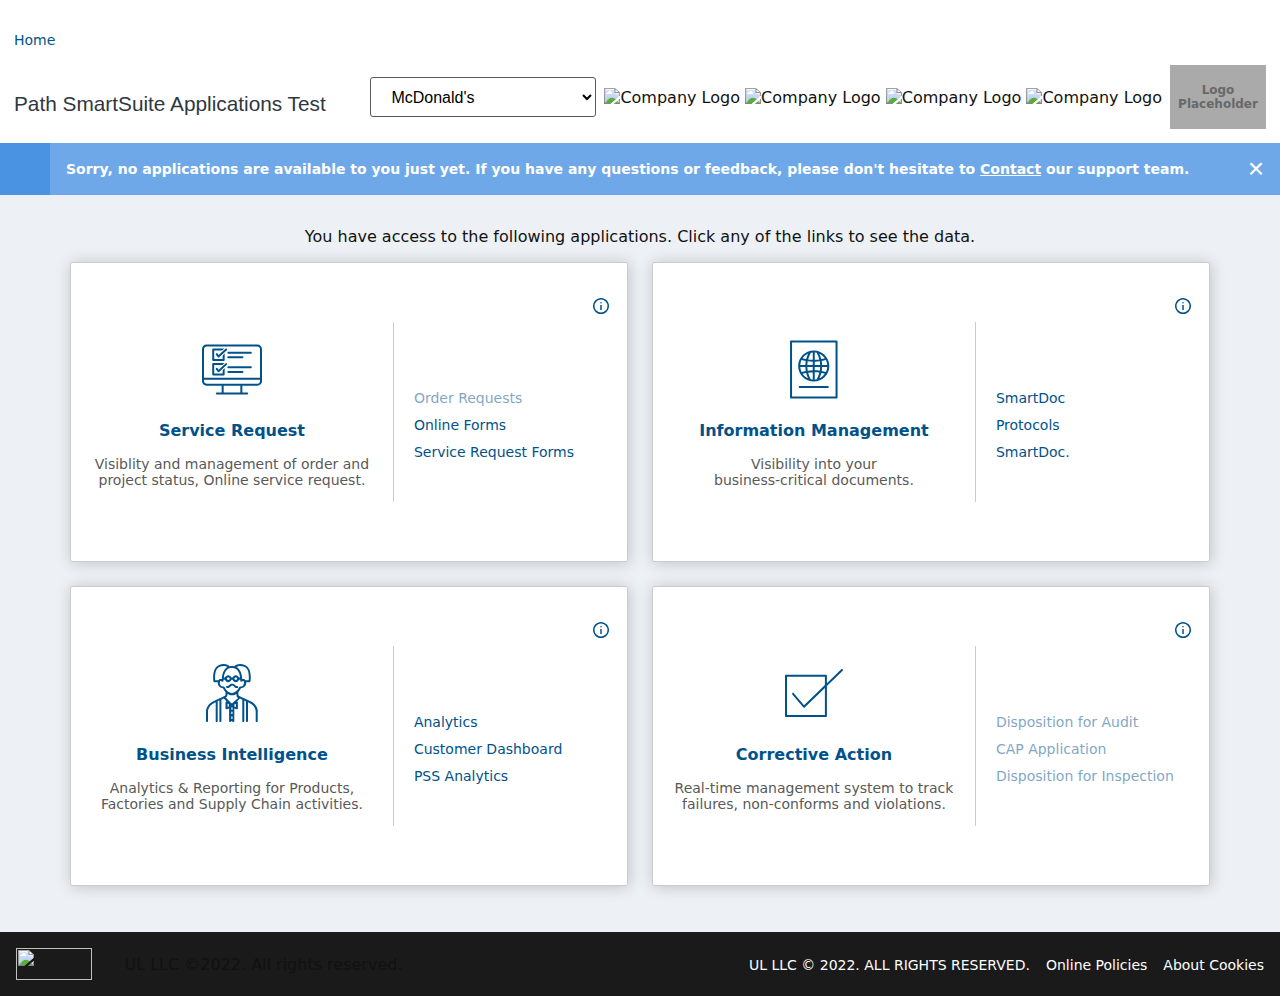
==== commit 027c87ac: "2 files modified" ====
--- a/index.html
+++ b/index.html
@@ -43,7 +43,7 @@
                 <img src="https://upload.wikimedia.org/wikipedia/commons/9/9a/Target_logo.svg" alt="Company Logo">
                 <img src="https://upload.wikimedia.org/wikipedia/commons/c/ce/Safeway_Logo.svg" alt="Company Logo">
             </div>
-            <div class="initial-logo">JL</div>
+            <div class="initial-logo">Logo Placeholder</div>
         </div>
     </header>
     <div class="notification notification--info" id="menu-item-103">
--- a/styles.css
+++ b/styles.css
@@ -246,15 +246,16 @@
 
 /* When no logo is provided, use the following */
 .initial-logo {
-  /* Center the content */
   align-items: center;
   display: flex;
   justify-content: center;
-  /* Colors */
   background-color: #aaa;
-    height: 4rem;
+  height: 4rem;
+  padding: 0.2rem;
+  text-align: center;
   width: 6rem;
-  font-size: 1.5rem;
+  line-height: 0.875rem;
+  font-size: 0.75rem;
   font-weight: 700;
   color: #686868;
 }
